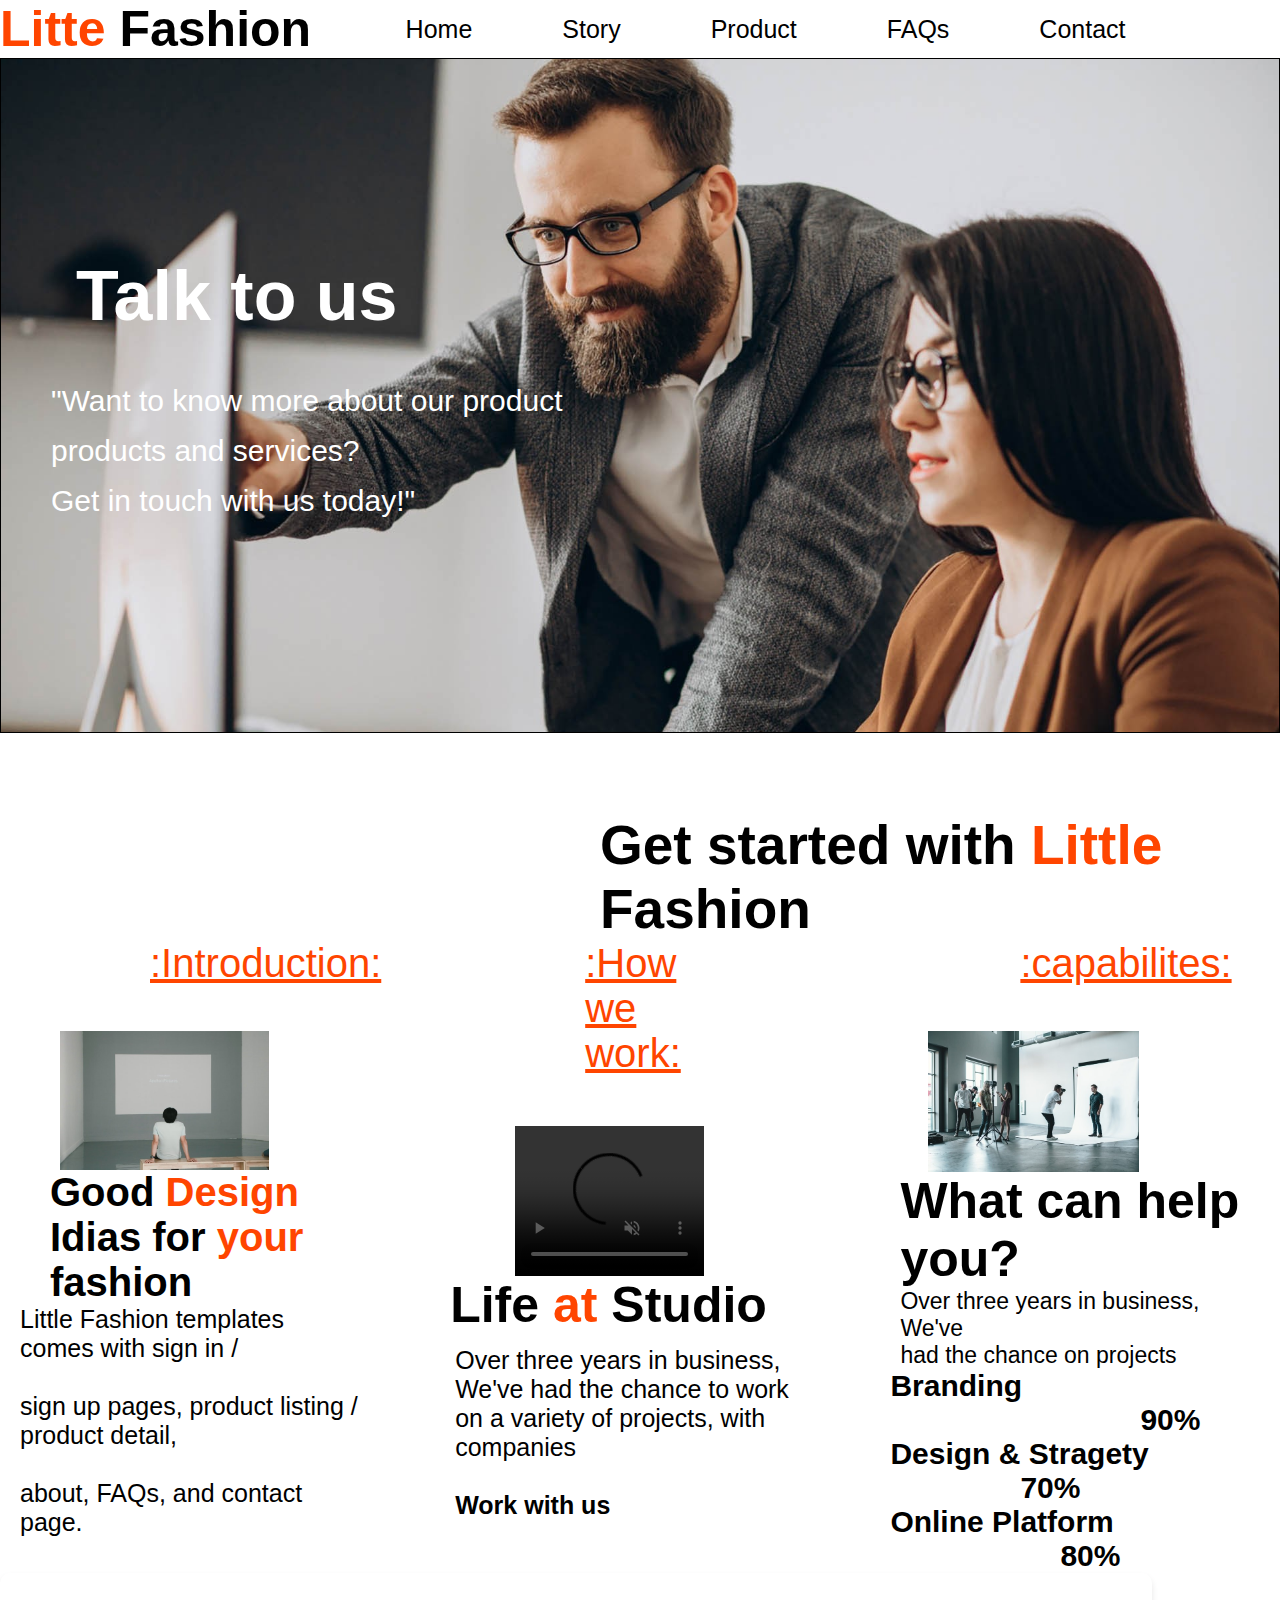
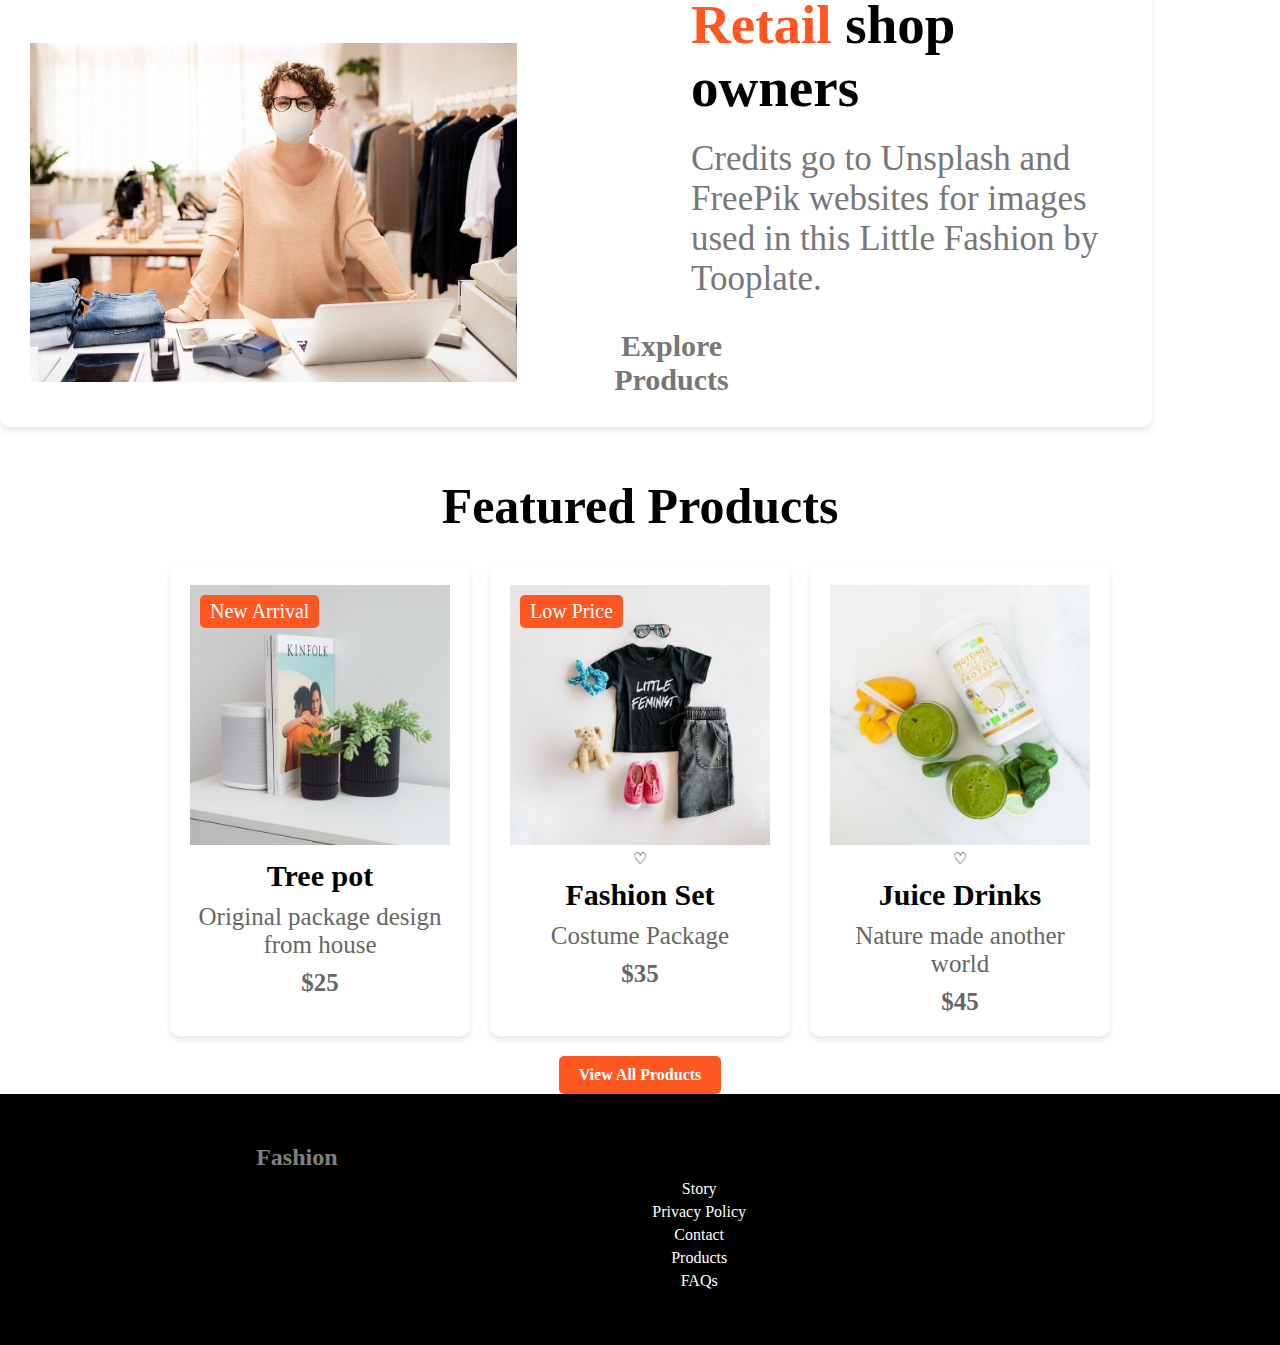
==== index.html @ f5773b4b "updation" ====
<!DOCTYPE html>
<html lang="en">
<head>
    <meta charset="UTF-8">
    <meta name="viewport" content="width=device-width, initial-scale=1.0">
    <title>Litte Fashion</title>
    <link rel="stylesheet" href="style.css">
    <link rel="stylesheet" href="https://cdnjs.cloudflare.com/ajax/libs/font-awesome/6.7.1/css/all.min.css" integrity="sha512-5Hs3dF2AEPkpNAR7UiOHba+lRSJNeM2ECkwxUIxC1Q/FLycGTbNapWXB4tP889k5T5Ju8fs4b1P5z/iB4nMfSQ==" crossorigin="anonymous" referrerpolicy="no-referrer" />
    
    

</head>
<body>
    
<header id="toppart">
        
            <h1>Litte <span>Fashion</span></h1>
            
         <nav>
            <ul>  
              <li> <a href="index.html">Home</a></li>
              <li> <a href="story.html">Story</a></li>
             <li><a href="product.html">Product</a></li>
             <li> <a href="faqs.html">FAQs</a></li>
             <li><a href="contact.html">Contact</a></li>
             
         </ul>
         
        </nav>
        
        
           <div class="sg">
          <a  href="sign.html"><i class="fa-regular fa-user"> </i></a> 
          <a href="cart.html"><i class="fa-solid fa-bag-shopping"></i></a>  
        </div>
       

    </header>
    <main>
        <section id="Home">
            <div>
                <h1 >Talk to us</h1><br>
                    <p>"Want to know more about our product products and services?  <br> Get in touch with us today!"</p>
            </div>

        </section> 
        <section id="hm">
            <div>
                <h1>Get started with <span> Little</span> Fashion</h1>

                <div class="homeab"><a href="">:Introduction:</a><img src="uvztx3ua.png" alt="img here" ><b> <p> Good <span>Design</span><br>
                    Idias for<span > your</span> fashion</p></b>
                    <p class="para">Little Fashion templates comes with sign in / <br><br>sign up pages, product listing / product detail,<br><br> about, FAQs, and contact page.<br></p></div> 
                <div class="homee"><a href="">:How we work:</a><video src="WhatsApp Video 2024-12-06 at 1.26.44 AM.mp4" controls muted autoplay loop width="500px"></video><br><b><p>Life <span>at</span> Studio</p></b>
                    <p class="pa">Over three years in business, We've had the chance to work on a variety of projects, with companies<br>
                    
                    <br>
                    
                   <b> Work with us</p></b></div>
                <div  class="homm"><a href="">:capabilites:</a><img src="7py7oig1.png" alt="">
                   <b><p> What can help you?</p></b>
                  <p class="cont">Over three years in business, We've<br> had the chance on projects<br></p>
                      

                  <div class="br">
                      <b><span>Branding</span></b>
                     <b> <span class="nine">90%</span></b>
                  <b> <span class="sp"> Design & Stragety</span></b>
                      <b><span class="st">70%</span></b>
                   <b><span> Online Platform </span></b> 
                   <b><span class="pl">80%</span></b>
                    <div>
                       
                    </div> 
                    </div>
                
                  </div> 
                
                
            
     </div>
        </section>
        
            <div class="container">
                <div class="image-section">
                  <img src="p0ensr7p.png" alt="Retail Shop Owner">
                </div>
                <div class="text-section">
                  <h1><span class="highlight">Retail</span> shop owners</h1>
                  <p>
                    Credits go to Unsplash and FreePik websites for images used in this Little Fashion by Tooplate.
                  </p>
                  <a href="product.html" class="explore-link">Explore Products</a>
                </div>
                   </div>

                <section class="featured-products">
                    <h1>Featured Products</h1>
                    <div class="products">
                      <div class="product">
                        <div class="product-image">
                          <img src="vs1.png" alt="Tree pot">
                          <span class="badge">New Arrival</span>
                          <!-- <span class="favorite">&#9825;</span> -->
                        </div>
                        <h2>Tree pot</h2>
                        <p>Original package design from house</p>
                        <p class="price">$25</p>
                      </div>
                      <div class="product">
                        <div class="product-image">
                          <img src="vs2.png" alt="Fashion set">
                          <span class="badge">Low Price</span>
                          <span class="favorite">&#9825;</span>
                        </div>
                        <h2>Fashion Set</h2>
                        <p>Costume Package</p>
                        <p class="price">$35</p>
                      </div>
                      <div class="product">
                        <div class="product-image">
                          <img src="vs3.png" alt="Juice drinks">
                          <span class="favorite">&#9825;</span>
                        </div>
                        <h2>Juice Drinks</h2>
                        <p>Nature made another world</p>
                        <p class="price">$45</p>
                      </div>
                    </div>
                    <a href="product.html" class="view-products">View All Products</a>
                  </section>


                  <footer>
                    <div class="footer-container">
                      <div class="footer-section">
                        <h3>Little <span>Fashion</span></h3>
                        <p>Copyright &copy; 2045 Little Fashion</p>
                        <p>Designed by Tooplate</p>
                      </div>
                      <div class="footer-section">
                        <h4>Sitemap</h4>
                        <ul>
                          <li><a href="#">Story</a></li>
                          <li><a href="#">Privacy Policy</a></li>
                          <li><a href="#">Contact</a></li>
                          <li><a href="#">Products</a></li>
                          <li><a href="#">FAQs</a></li>
                        </ul>
                      </div>
                      <div class="footer-section">
                        <h4>Social</h4>
                        <div class="social-icons">
                          <a href=""><i class="fa-brands fa-youtube"></i></a>
                          <a href="#"><i class="fa-brands fa-whatsapp"></i></a>
                          <a href="#"><i class="fa-brands fa-instagram"></i></a>
                          <a href="#"><i class="fa-brands fa-skype"></i></a>
                        </div>
                      </div>
                    </div>
                  </footer>
    </main>


    
</body>
</html>
---- style.css ----
*{
    margin: 0px;
    padding: 0px;
    box-sizing: border-box;
    scroll-behavior: smooth;
}

#toppart{
    display: flex;
    justify-content: space-between;
    align-items: center;
    flex-wrap: wrap;
    
}
#toppart h1{
    /* display: flex; */
    color: orangered;
    /* padding: 15px; */
    /* margin: 15px; */
    font-size: 50px;
    gap: 15px;
    /* align-items: end; */
    /* justify-content: space-between; */
    /* margin-right: auto; */
    font-family: Arial, Helvetica, sans-serif;
    


}
#toppart h1 span{
    color: black;
    /* justify-content: space-between; */
    

    
    
}
#toppart  nav ul {

    display: flex;
    gap: 90px;
    list-style: none;
    justify-content: center;
    background-color: white;
    font-size: 25px;
    font-family:Arial, Helvetica, sans-serif;
    
    
    
    
}
#toppart nav ul li a{
    text-decoration: none;
    list-style: none;
    color: black; 
} 
#toppart nav ul li a:hover{
    color: orangered;
    text-decoration: underline;
}
/* #toppart div{
    width: 500px;
    height: 500px;
    border: 1px solid black;
} */

#toppart .sg a{
  font-size: 25px;
  padding-right: 30px;
}

#toppart .sg a:hover{
  color: orangered;

}
 #Home {
    width: 100%;
    height: 75vh; 
    border: 1px solid black;
    background-image: url(rgnv4xvc.png);
    background-repeat: no-repeat;
    background-size: cover;
    /* background-position: center; */
    display: flex;
    align-items: center;

} 

#toppart div {
    /* display: flex; */
    /* padding: 50px; */
    /* gap: 50px; */
    /* margin-left: 80px; */
    /* margin-left: auto; */
    /* font-size: 25px; */
    
   
}
#Home div {
    width: 50%;
    /* border: 1px solid black; */
     line-height: 50px; 
    padding: 200px 50px;

}
#Home div:hover{
    color: orangered;
}
#Home div h1{
    font-size: 70px;
    color: white;
    padding: 5px 25px;
    font-family:Arial, Helvetica, sans-serif;
}
#Home div p{
    color: white;
    font-family: 'Segoe UI', Tahoma, Geneva, Verdana, sans-serif;
    font-size: 30px;

}
#hm div{
    width: 100%;
       /* height: 100vh;      */
    display: flex;
    flex-wrap: wrap;
    gap: 4%;
    
     
}
#hm div h1{
    font-size: 55px;
    font-family: Arial, Helvetica, sans-serif;

    align-items: center;
   /* margin: auto;  */
   /* display: flex;
   padding-left: 20%;
   justify-content: center; */
   padding-left: 600px;
   padding-top: 80px; 
}
#hm div h1 span{
    color: orangered;
}
#hm .homeab{
     /* border: 1px solid black;  */
    height: 200%;
    width: 30%;
    display: flex;
    flex-wrap: wrap;
    /* padding-top: 100px; */
    justify-content: space-between;
    align-items: center;
    font-size: 40px;
    font-family: Arial, Helvetica, sans-serif;
    color: black;

}
#hm .homeab img{
    width: 70%;
    height: 30%;
    padding-left: 60px;
    /* padding-bottom: 400px; */
    padding-top: 45px;
}
#hm .homeab a{
    font-size:40px ;
    font-family: Arial, Helvetica, sans-serif;
     padding-left: 150px;
    align-items: center;
    color:orangered;
    


}
#hm .homeab p span{
    color: orangered;
}
#hm .homeab  .para{
    font-size: 25px;
    font-family: Arial, Helvetica, sans-serif;
    padding-left: 20px;
    padding-right: 20px;
    padding-bottom: 10px;
}
#hm .homee{
     /* border: 1px solid black;   */
    height: 200%;
    width: 30%;
    display: flex;
    flex-wrap: wrap;
    /* padding-top: 100px; */
    justify-content: space-between;
    align-items: center;
    
    

}
/* #homee video{
    height: 30px;
    width: 20px;
} */
#hm .homm{
     /* border: 1px solid black; */
     height: 200%; 
    width: 30%;
    display: flex;
    flex-wrap: wrap;
    /* padding-top: 100px; */
    justify-content: space-between;
    align-items: center;

} 
#hm .homeab p{
   color: black;
   padding-left: 50px;
   /* padding-bottom: 150px; */
   /* text-decoration: none; */
}
#hm .homeab a:hover{
    color: orangered;
    text-decoration:underline;
    
}
#hm .homm p {
    font-size:50px ;
    font-family: Arial, Helvetica, sans-serif;
    padding-left: 30px;
    
    
    
}
#hm .homee a{
     font-size: 40px;
     color: orangered;
     font-family: Arial, Helvetica, sans-serif;
     padding-left: 150px;
     justify-content: center;
    align-items: center;
     padding-bottom: 50px; 
    padding-right: 100px;
    

  
}
#hm .homee p{
    font-size: 50px;
    font-family: Arial, Helvetica, sans-serif;
    padding-bottom: 12px;
    padding-left: 15px;

}
#hm .homee p span{
    color: orangered;
}
#hm .homee .pa{
    font-size: 25px;
    font-family: Arial, Helvetica, sans-serif;
    padding-left: 20px;
    padding-right: 20px;
    /* padding-bottom: 20px; */
}
#hm .homee video{
    padding-left: 80px;
    width: 70%;
    height: 30%;
    

}
#hm .homm a{
    font-size: 40px;
    color: orangered;
    font-family: Arial, Helvetica, sans-serif;
    padding-left: 150px;
    align-items: center;

}
#hm .homm img{
    width: 70%;
    height: 40%;
    padding-left:15%;
    padding-top: 45px;
    
    
}
#hm .homm p{
    font-size: 50px;
    font-family:Arial, Helvetica, sans-serif;
    
}
#hm .homm .cont{
    font-size: 23px;
    font-family: Arial, Helvetica, sans-serif;
}

#hm .homm .br span{
    display: flex;
    flex-wrap: wrap;
    font-size: 30px;
    padding-left: 20px;
    font-family: Arial, Helvetica, sans-serif;
    
}
#hm .homm .br .nine{
         margin-left: 250px;
}
#hm .homm .br .sp{
    display: flex;
    font-size: 30px;
     gap: 200px;
     display: flex;
     flex-wrap: wrap;
}
#hm .homm .br .st{
    margin-left: 130px;
}
#hm .homm .br .pl{
    margin-left: 170px;
    display: flex;
    flex-wrap: wrap;
}
    
 /* #ret div{
      border: 1px solid black;  
     display: flex;
     
} 
#ret .img{
     height: 600px;
    width: 600px;
    padding-top: 150px;
     

}
#ret .retail .parag {
    font-size: 40px;
    font-family: Arial, Helvetica, sans-serif;
      
       
    
} 


#ret .retail .parag span{
color: orangered;
}
#ret .retail p{
    font-size: 25px;
    font-family: Arial, Helvetica, sans-serif;
     padding-top: 300px; 
     padding-right:300px ; 

}

  */
  .container {
    display: flex;
     /* background: #fff;  */
     box-shadow: 0 4px 6px rgba(0, 0, 0, 0.1); 
    border-radius: 10px;
    overflow: hidden;
    /* background-color:lightblue; */
    width: 90%;
    padding-left: 30px;

  }
  
  .image-section {
    flex: 1;
  }
  
  .image-section img {
    width: 90%;
    height: 90%;
    background-size: cover;
    padding-top: 70px;


  }
  
  .text-section {
    flex: 1;
    padding: 20px;
    display: flex;
    flex-direction: column;
    justify-content: center;
  }
  
  .text-section h1 {
    font-size: 55px;
    margin: 0;
    padding-left: 100px;
  }
  
  .text-section .highlight {
    color: #ff5722;
  }
  
  .text-section p {
    color: #777;
    margin: 20px 0;
    font-size: 35px;
    padding-left: 100px;
  }
  
  .explore-link {
    text-decoration: none;
    color:#777;
    /* background-color: #ff5722; */
     padding: 10px 20px; 
    border-radius: 5px;
    display: inline-block;
    font-weight: bold;
    text-align: center;
    padding-right: 400px;
    font-size: 30px;
    
  }
  .explore-link:hover{
    color: orangered;
  }

  .featured-products {
    text-align: center;
    /* max-width: 1200px; */
    margin: 0 auto;
    width: 100%;
  }
  
  .featured-products h1 {
    font-size: 50px;
    font-weight: bold;
    margin-bottom: 30px;
    padding-top: 50px;

  }
  
  .products {
    display: flex;
    justify-content: center;
    gap: 20px;
    flex-wrap: wrap;
  }
  
  .product {
    background: #ffffff;
    border-radius: 10px;
    box-shadow: 0 4px 6px rgba(0, 0, 0, 0.1);
    overflow: hidden;
    max-width: 300px;
    text-align: center;
    padding: 20px;
  }
  
  .product-image {
    position: relative;
  }
  
  .product-image img {
    width: 100%;
    height: auto;
    /* border-radius: 10px; */
    
  }
  
  .badge {
    position: absolute;
    top: 10px;
    left: 10px;
    background-color: #ff5722;
    color: white;
    padding: 5px 10px;
    font-size: 20px;
    border-radius: 5px;
  }
  
  
  .product h2 {
    font-size: 30px;
    margin: 10px 0;
  }
  
  .product p {
    font-size: 25px;
    color: #666;
  }
  
  .price {
    font-weight: bold;
    color: #333;
    margin-top: 10px;
  }
  
  .view-products {
    display: inline-block;
    margin-top: 20px;
    text-decoration: none;
    color: white;
    background-color: #ff5722;
    padding: 10px 20px;
    border-radius: 5px;
    font-weight: bold;
  }


  footer {
    background-color: #000;
    padding: 40px 20px; 
    text-align: center;
  }
  
  .footer-container {
    display: flex;
    justify-content: space-around;
    flex-wrap: wrap;
    
  }
  
  .footer-section {
    max-width: 300px;
    margin: 10px;
  }
  
  .footer-section h3 {
    font-size: 24px;
    margin-bottom: 10px;
  }
  
  .footer-section h3 span {
    color: gray;
  }
  
  .footer-section h4 {
    font-size: 18px;
    margin-bottom: 15px;
  }
  
  .footer-section ul {
    list-style: none;
    padding: 0;
  }
  
  .footer-section ul li {
    margin: 5px 0;
  }
  
  .footer-section ul li a {
    color: #fff;
    text-decoration: none;
    transition: color 0.3s;
  }
  
  .footer-section ul li a:hover {
    color: gray;
  }
  
  .social-icons a {
    margin: 0 10px;
    display: inline-block;
    transition: transform 0.3s;
  }
  
  .social-icons a img {
    width: 24px;
    height: 24px;
  }
  
  .social-icons a:hover {
    transform: scale(1.1);
  }
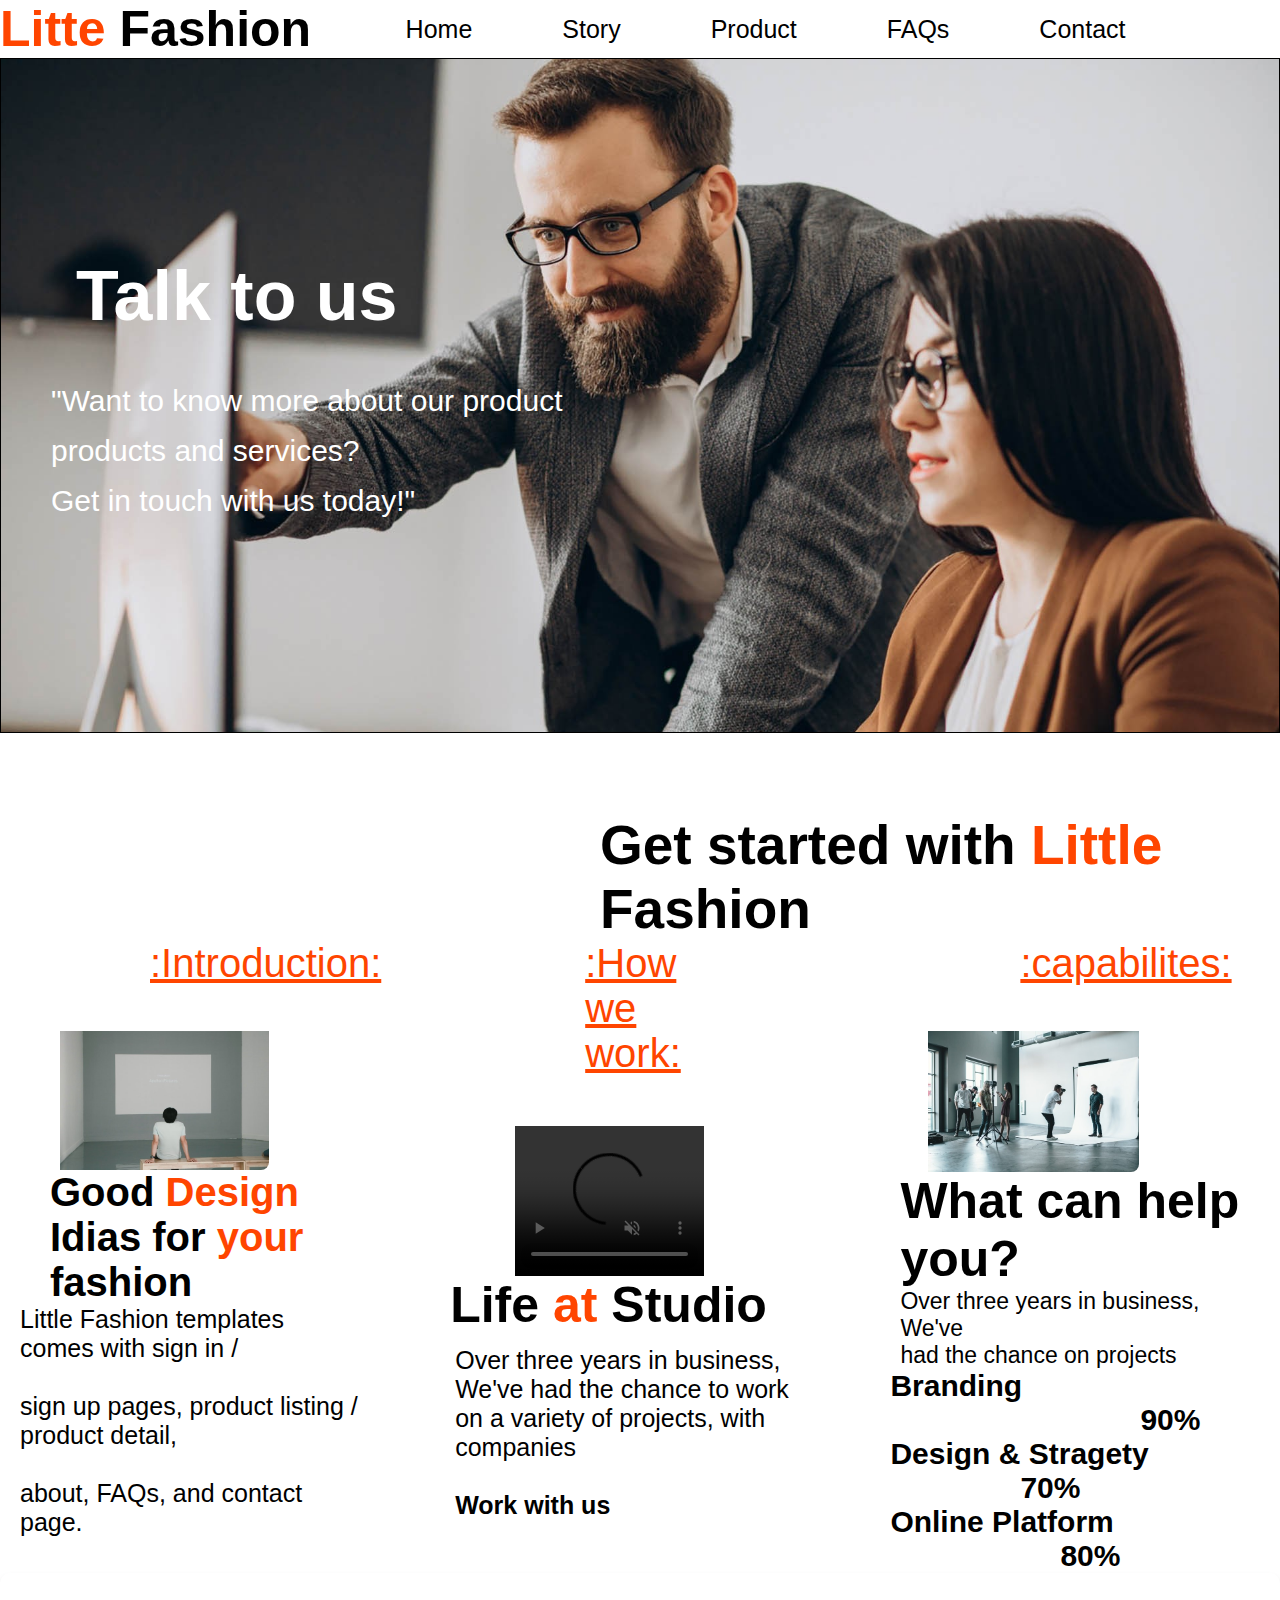
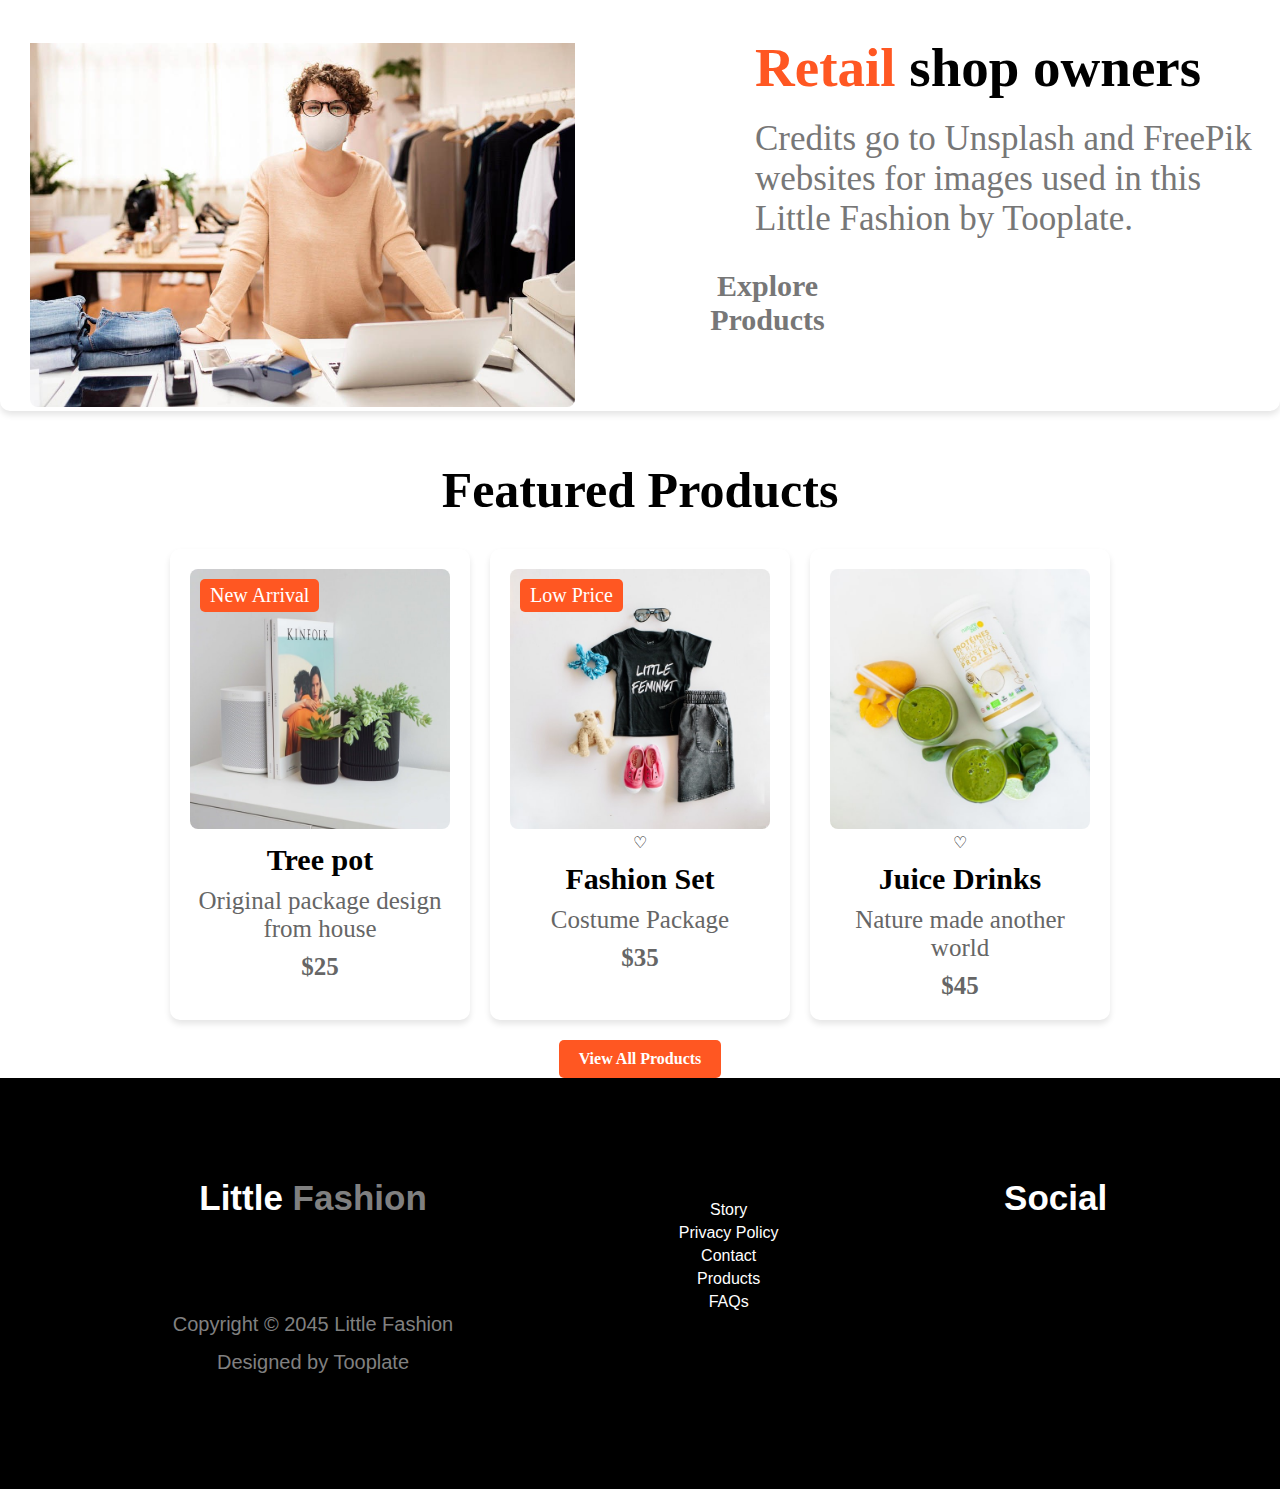
==== commit 4a8c9ced: "updation" ====
--- a/index.html
+++ b/index.html
@@ -131,11 +131,11 @@
                   </section>
 
 
-                  <footer>
+                  <footer id="foot">
                     <div class="footer-container">
                       <div class="footer-section">
-                        <h3>Little <span>Fashion</span></h3>
-                        <p>Copyright &copy; 2045 Little Fashion</p>
+                        <h1> Little <span> Fashion</span></h1>
+                        <p> Copyright &copy; 2045 Little Fashion</p>
                         <p>Designed by Tooplate</p>
                       </div>
                       <div class="footer-section">
@@ -149,7 +149,7 @@
                         </ul>
                       </div>
                       <div class="footer-section">
-                        <h4>Social</h4>
+                        <h1>Social</h1>
                         <div class="social-icons">
                           <a href=""><i class="fa-brands fa-youtube"></i></a>
                           <a href="#"><i class="fa-brands fa-whatsapp"></i></a>
--- a/style.css
+++ b/style.css
@@ -503,36 +503,46 @@
   }
 
 
-  footer {
+  #foot {
     background-color: #000;
-    padding: 40px 20px; 
+     padding: 90px 60px;  
     text-align: center;
   }
   
-  .footer-container {
+  #foot .footer-container {
     display: flex;
     justify-content: space-around;
     flex-wrap: wrap;
-    
-  }
-  
-  .footer-section {
-    max-width: 300px;
+    size: 200px;
+  }
+  
+  #foot .footer-section {
+    max-width: 400px;
     margin: 10px;
   }
   
-  .footer-section h3 {
-    font-size: 24px;
+  .footer-section h1 {
+    font-size: 80px;
     margin-bottom: 10px;
-  }
-  
-  .footer-section h3 span {
     color: gray;
-  }
-  
-  .footer-section h4 {
-    font-size: 18px;
+    font-family: Arial, Helvetica, sans-serif;
+     padding-bottom: 80px; 
+    
+    
+    
+  }
+  
+  .footer-section h1 span {
+     /* color: gray; */
+    color:gray; 
+    
+  }
+  
+  .footer-section h1 {
+    font-size: 35px;
     margin-bottom: 15px;
+    color: white;
+    font-family: Arial, Helvetica, sans-serif;
   }
   
   .footer-section ul {
@@ -548,23 +558,77 @@
     color: #fff;
     text-decoration: none;
     transition: color 0.3s;
+    font-family: Arial, Helvetica, sans-serif;
   }
   
   .footer-section ul li a:hover {
     color: gray;
+  }
+
+  .footer-section p{
+    color:gray;
+    font-size: 20px;
+    padding-bottom: 15px;
+    font-family: Arial, Helvetica, sans-serif;
   }
   
   .social-icons a {
     margin: 0 10px;
     display: inline-block;
     transition: transform 0.3s;
-  }
-  
-  .social-icons a img {
-    width: 24px;
-    height: 24px;
-  }
+    font-size: 20px;
+    
+  }
+  
   
   .social-icons a:hover {
     transform: scale(1.1);
-  }+  }
+
+  .container {
+    display: flex;
+    align-items: center;
+    /* height: 100vh;
+    max-width: 1200px;
+    margin: 0 auto; */
+     /* padding-top: 50px;  */
+    width: 100%;
+    
+}
+
+.left-section {
+    flex: 1;
+    /* padding: 2rem; */
+    
+
+}
+
+.left-section  {
+    font-size: 90px;
+    /* margin: 0; */
+    font-weight: bold;
+    font-family: Arial, Helvetica, sans-serif;
+    padding-right: 100px;
+}
+
+.left-section p span {
+    color:orangered;
+}
+
+.right-section {
+    flex: 1;
+    display: flex;
+    justify-content: center;
+    align-items: center;
+}
+
+.image-wrapper {
+    width: 100%;
+    display: flex;
+    justify-content: flex-end;
+}
+
+img {
+    max-width: 100%;
+    border-radius: 8px;
+}
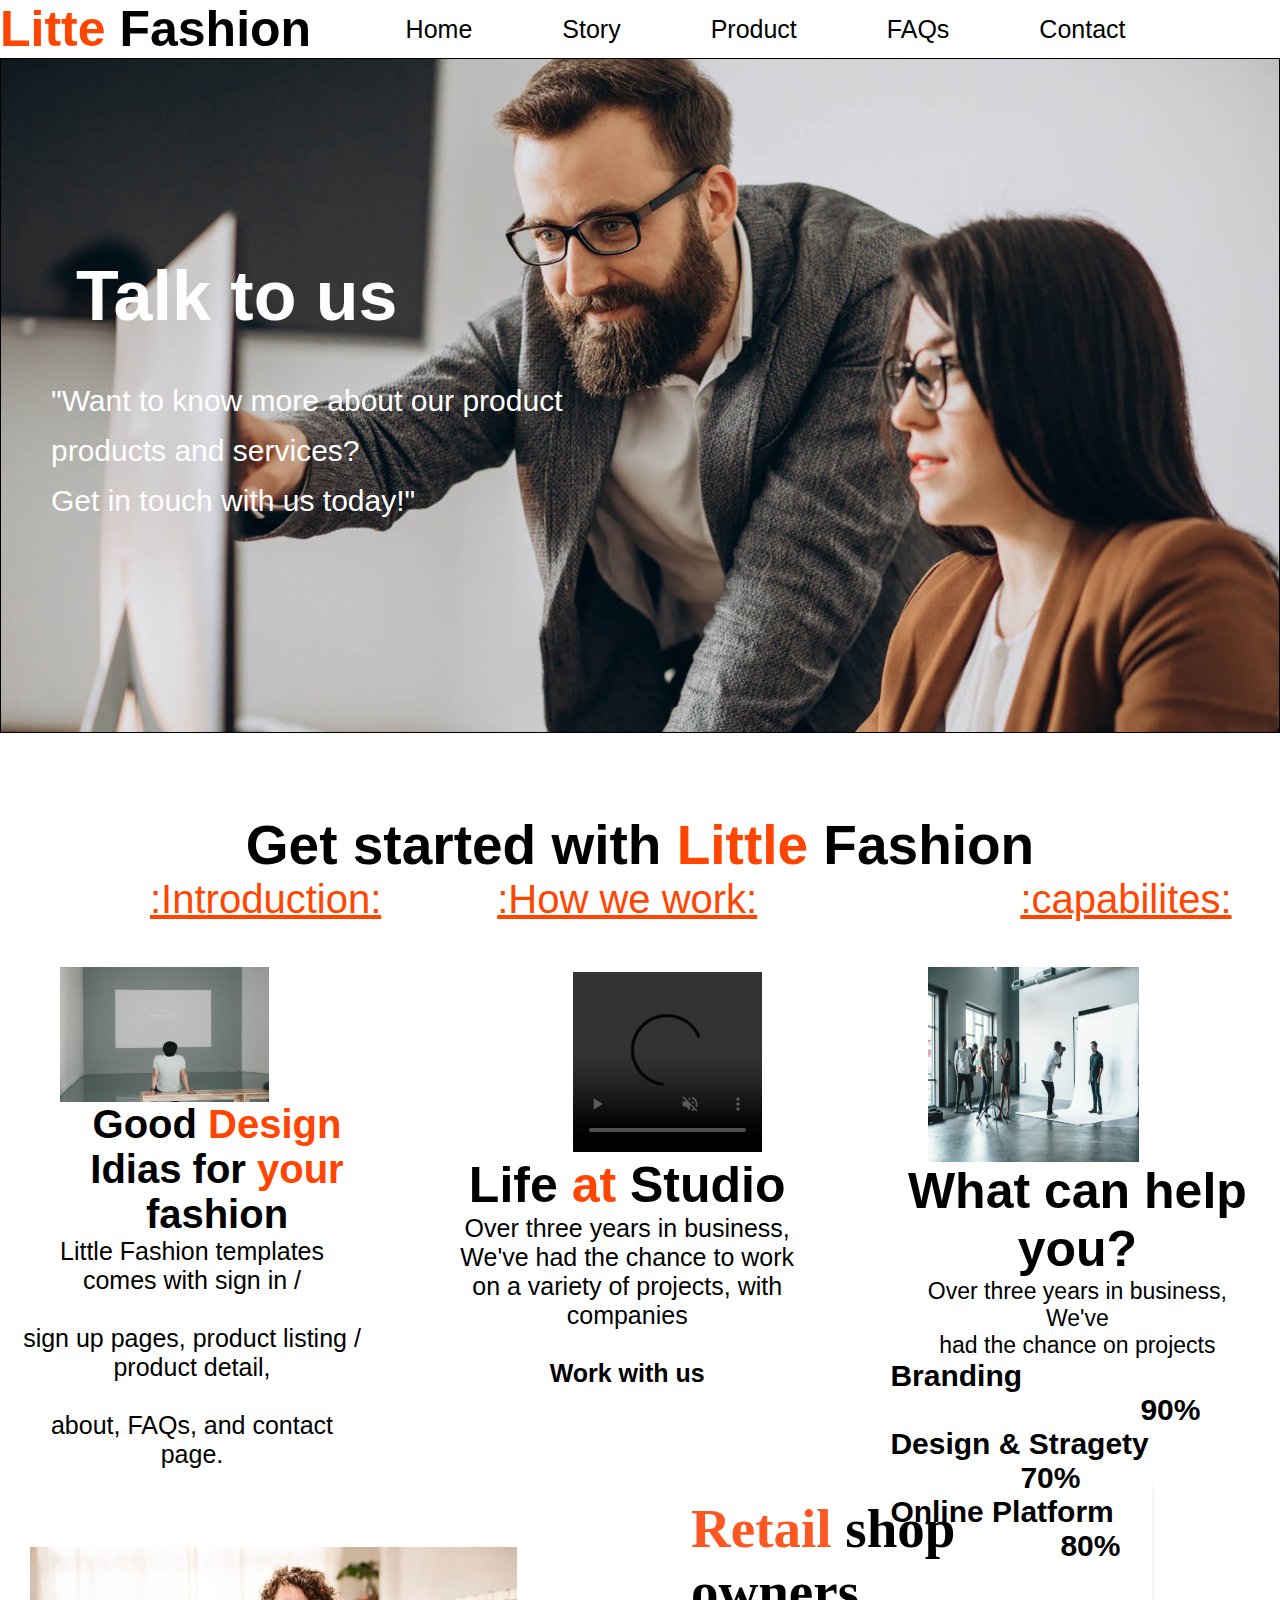
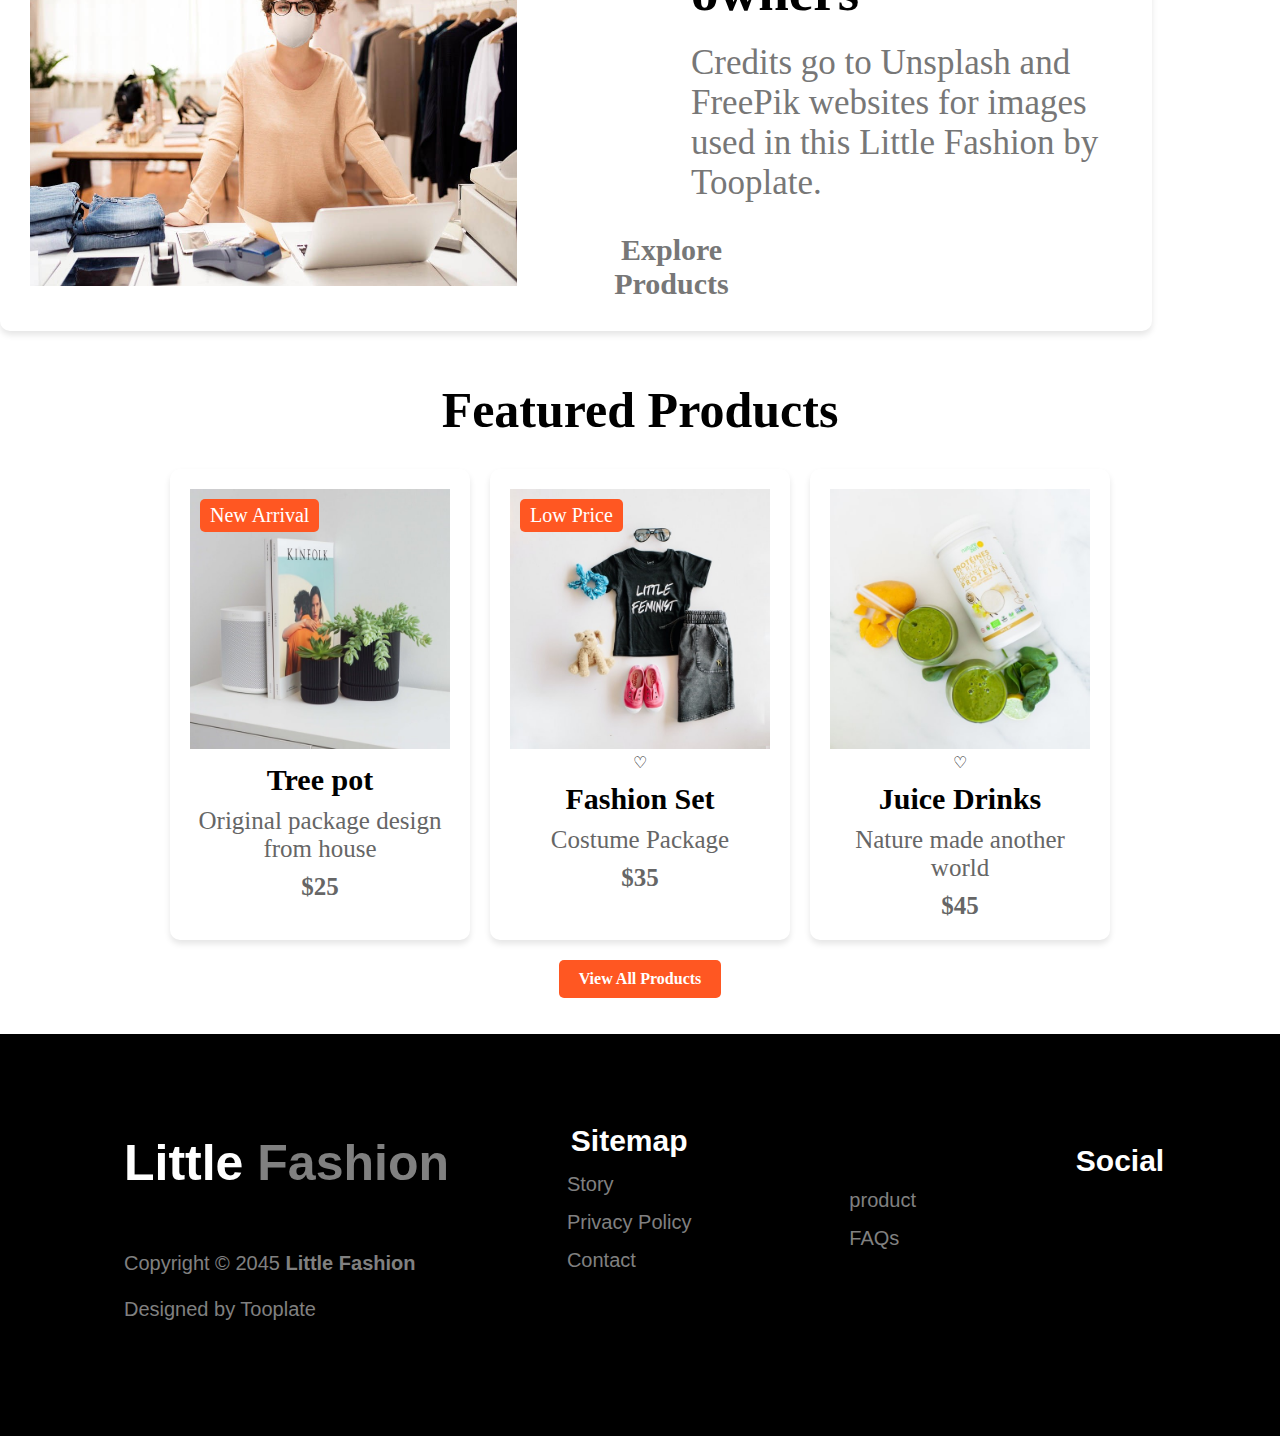
==== commit b66f45f2: "updation" ====
--- a/index.html
+++ b/index.html
@@ -34,7 +34,7 @@
           <a href="cart.html"><i class="fa-solid fa-bag-shopping"></i></a>  
         </div>
        
-
+       
     </header>
     <main>
         <section id="Home">
@@ -45,13 +45,17 @@
 
         </section> 
         <section id="hm">
-            <div>
-                <h1>Get started with <span> Little</span> Fashion</h1>
+          <h1>Get started with <span> Little</span> Fashion</h1>
+            <div class="hmdiv">
+              
 
                 <div class="homeab"><a href="">:Introduction:</a><img src="uvztx3ua.png" alt="img here" ><b> <p> Good <span>Design</span><br>
                     Idias for<span > your</span> fashion</p></b>
                     <p class="para">Little Fashion templates comes with sign in / <br><br>sign up pages, product listing / product detail,<br><br> about, FAQs, and contact page.<br></p></div> 
-                <div class="homee"><a href="">:How we work:</a><video src="WhatsApp Video 2024-12-06 at 1.26.44 AM.mp4" controls muted autoplay loop width="500px"></video><br><b><p>Life <span>at</span> Studio</p></b>
+                <div class="homee">
+                  <a href="">:How we work:</a>
+                  <video src="WhatsApp Video 2024-12-06 at 1.26.44 AM.mp4" controls muted autoplay loop width="500px"></video>
+                  <br><b><p>Life <span>at</span> Studio</p></b>
                     <p class="pa">Over three years in business, We've had the chance to work on a variety of projects, with companies<br>
                     
                     <br>
@@ -129,32 +133,38 @@
                     </div>
                     <a href="product.html" class="view-products">View All Products</a>
                   </section>
-
+                    <br><br>
 
                   <footer id="foot">
                     <div class="footer-container">
                       <div class="footer-section">
-                        <h1> Little <span> Fashion</span></h1>
-                        <p> Copyright &copy; 2045 Little Fashion</p>
-                        <p>Designed by Tooplate</p>
+                        <b><p class="pp"> Little <span> Fashion</span></p></b>
+                        <p class="ppp"> Copyright &copy; 2045 <b>Little Fashion</b><br><br>
+                        Designed by Tooplate</p>
                       </div>
-                      <div class="footer-section">
-                        <h4>Sitemap</h4>
+                      <div class="footersection">
+                        <b><p>Sitemap</p></b>
                         <ul>
                           <li><a href="#">Story</a></li>
                           <li><a href="#">Privacy Policy</a></li>
                           <li><a href="#">Contact</a></li>
-                          <li><a href="#">Products</a></li>
-                          <li><a href="#">FAQs</a></li>
+                          
+                        </ul>
+
+                      </div>
+                      <div class="footer">
+                        <ul>
+                        <li><a href="">product</a></li>
+                        <li><a href="">FAQs</a></li>
                         </ul>
                       </div>
-                      <div class="footer-section">
-                        <h1>Social</h1>
+                      <div class="footsection">
+                        <b><p>Social</p></b>
                         <div class="social-icons">
                           <a href=""><i class="fa-brands fa-youtube"></i></a>
-                          <a href="#"><i class="fa-brands fa-whatsapp"></i></a>
-                          <a href="#"><i class="fa-brands fa-instagram"></i></a>
-                          <a href="#"><i class="fa-brands fa-skype"></i></a>
+                          <a href=""><i class="fa-brands fa-whatsapp"></i></a>
+                          <a href=""><i class="fa-brands fa-instagram"></i></a>
+                          <a href=""><i class="fa-brands fa-skype"></i></a>
                         </div>
                       </div>
                     </div>
--- a/style.css
+++ b/style.css
@@ -118,7 +118,7 @@
     font-size: 30px;
 
 }
-#hm div{
+#hm .hmdiv{
     width: 100%;
        /* height: 100vh;      */
     display: flex;
@@ -127,7 +127,8 @@
     
      
 }
-#hm div h1{
+
+#hm  h1{
     font-size: 55px;
     font-family: Arial, Helvetica, sans-serif;
 
@@ -136,15 +137,16 @@
    /* display: flex;
    padding-left: 20%;
    justify-content: center; */
-   padding-left: 600px;
+   /* padding-left: 600px; */
    padding-top: 80px; 
-}
-#hm div h1 span{
+   text-align: center;
+}
+#hm  h1 span{
     color: orangered;
 }
 #hm .homeab{
      /* border: 1px solid black;  */
-    height: 200%;
+    height: 600px;
     width: 30%;
     display: flex;
     flex-wrap: wrap;
@@ -154,6 +156,7 @@
     font-size: 40px;
     font-family: Arial, Helvetica, sans-serif;
     color: black;
+    text-align:center ;
 
 }
 #hm .homeab img{
@@ -185,30 +188,31 @@
 }
 #hm .homee{
      /* border: 1px solid black;   */
-    height: 200%;
+    height: 600px;
+    width: 30%;
+    /* display: flex; */
+    /* flex-wrap: wrap; */
+    /* padding-top: 100px; */
+    /* justify-content: space-between;
+    align-items: center; */
+    text-align: center;
+    
+    
+
+}
+.homee video{
+    margin-top: 50px;
+}
+#hm .homm{
+     /* border: 1px solid black; */
+     height: 600px; 
     width: 30%;
     display: flex;
     flex-wrap: wrap;
     /* padding-top: 100px; */
     justify-content: space-between;
     align-items: center;
-    
-    
-
-}
-/* #homee video{
-    height: 30px;
-    width: 20px;
-} */
-#hm .homm{
-     /* border: 1px solid black; */
-     height: 200%; 
-    width: 30%;
-    display: flex;
-    flex-wrap: wrap;
-    /* padding-top: 100px; */
-    justify-content: space-between;
-    align-items: center;
+    text-align: center;
 
 } 
 #hm .homeab p{
@@ -234,11 +238,11 @@
      font-size: 40px;
      color: orangered;
      font-family: Arial, Helvetica, sans-serif;
-     padding-left: 150px;
+     /* padding-left: 150px; */
      justify-content: center;
     align-items: center;
-     padding-bottom: 50px; 
-    padding-right: 100px;
+     /* padding-bottom: 50px;  */
+    /* padding-right: 100px; */
     
 
   
@@ -246,8 +250,9 @@
 #hm .homee p{
     font-size: 50px;
     font-family: Arial, Helvetica, sans-serif;
-    padding-bottom: 12px;
-    padding-left: 15px;
+    /* padding-bottom: 12px; */
+    /* padding-left: 15px; */
+    text-align: center;
 
 }
 #hm .homee p span{
@@ -503,132 +508,101 @@
   }
 
 
-  #foot {
-    background-color: #000;
-     padding: 90px 60px;  
+  #foot{
+    background-color: black;
+    padding: 90px 60px;
     text-align: center;
   }
-  
   #foot .footer-container {
     display: flex;
     justify-content: space-around;
     flex-wrap: wrap;
-    size: 200px;
-  }
-  
-  #foot .footer-section {
+    /* size:200px; */
+  }
+  #foot .footer-section{
     max-width: 400px;
     margin: 10px;
   }
-  
-  .footer-section h1 {
-    font-size: 80px;
-    margin-bottom: 10px;
+  #foot .footer-section .pp{
+    font-size: 50px;
+    margin-bottom: 60px;
+    color: white;
+    font-family: Arial, Helvetica, sans-serif;
+    
+  }
+  #foot .footer-section .pp span{
+     color: gray;
+  }
+  #foot .footer-section .ppp{
+    font-size: 20px;
+    margin-bottom: 15px;
+    color:gray;
+    font-family: Arial, Helvetica, sans-serif;
+    text-align: left;
+  }
+
+  #foot .footersection p{
+    font-family: Arial, Helvetica, sans-serif;
+    font-size: 30px;
+    color: white;
+    font-weight: 80px;
+  }
+
+  #foot .footersection ul {
+    list-style: none;
+
+  }
+  #foot .footersection ul li{
+     margin: 15px 0;
+     text-align: left;
+  }
+  #foot .footersection ul li a {
     color: gray;
-    font-family: Arial, Helvetica, sans-serif;
-     padding-bottom: 80px; 
-    
-    
-    
-  }
-  
-  .footer-section h1 span {
-     /* color: gray; */
-    color:gray; 
-    
-  }
-  
-  .footer-section h1 {
-    font-size: 35px;
-    margin-bottom: 15px;
-    color: white;
-    font-family: Arial, Helvetica, sans-serif;
-  }
-  
-  .footer-section ul {
-    list-style: none;
-    padding: 0;
-  }
-  
-  .footer-section ul li {
-    margin: 5px 0;
-  }
-  
-  .footer-section ul li a {
-    color: #fff;
     text-decoration: none;
     transition: color 0.3s;
     font-family: Arial, Helvetica, sans-serif;
-  }
-  
-  .footer-section ul li a:hover {
+    font-size: 20px;
+  
+  }
+
+    #foot .footer{
+      padding: 50px;
+    }
+
+  #foot .footer ul li{
+    margin: 15px 0;
+    text-align: left;
+    
+    
+  }
+  #foot .footer ul li a{
     color: gray;
-  }
-
-  .footer-section p{
-    color:gray;
+    text-decoration: none;
+    transition: color 0.3s;
+    font-family: Arial, Helvetica, sans-serif;
     font-size: 20px;
-    padding-bottom: 15px;
-    font-family: Arial, Helvetica, sans-serif;
-  }
-  
-  .social-icons a {
+    
+  }
+
+
+  #foot .footsection p{
+    color: white;
+    font-family: Arial, Helvetica, sans-serif;
+    font-size: 30px;
+    margin: 20px 0;
+
+    
+  }
+  #foot .social-icons a{
     margin: 0 10px;
     display: inline-block;
     transition: transform 0.3s;
-    font-size: 20px;
-    
-  }
-  
-  
-  .social-icons a:hover {
+    font-size: 25px;
+    color: gray;
+
+  }
+  #foot .social-icons a:hover{
     transform: scale(1.1);
   }
 
-  .container {
-    display: flex;
-    align-items: center;
-    /* height: 100vh;
-    max-width: 1200px;
-    margin: 0 auto; */
-     /* padding-top: 50px;  */
-    width: 100%;
-    
-}
-
-.left-section {
-    flex: 1;
-    /* padding: 2rem; */
-    
-
-}
-
-.left-section  {
-    font-size: 90px;
-    /* margin: 0; */
-    font-weight: bold;
-    font-family: Arial, Helvetica, sans-serif;
-    padding-right: 100px;
-}
-
-.left-section p span {
-    color:orangered;
-}
-
-.right-section {
-    flex: 1;
-    display: flex;
-    justify-content: center;
-    align-items: center;
-}
-
-.image-wrapper {
-    width: 100%;
-    display: flex;
-    justify-content: flex-end;
-}
-
-img {
-    max-width: 100%;
-    border-radius: 8px;
-}
+  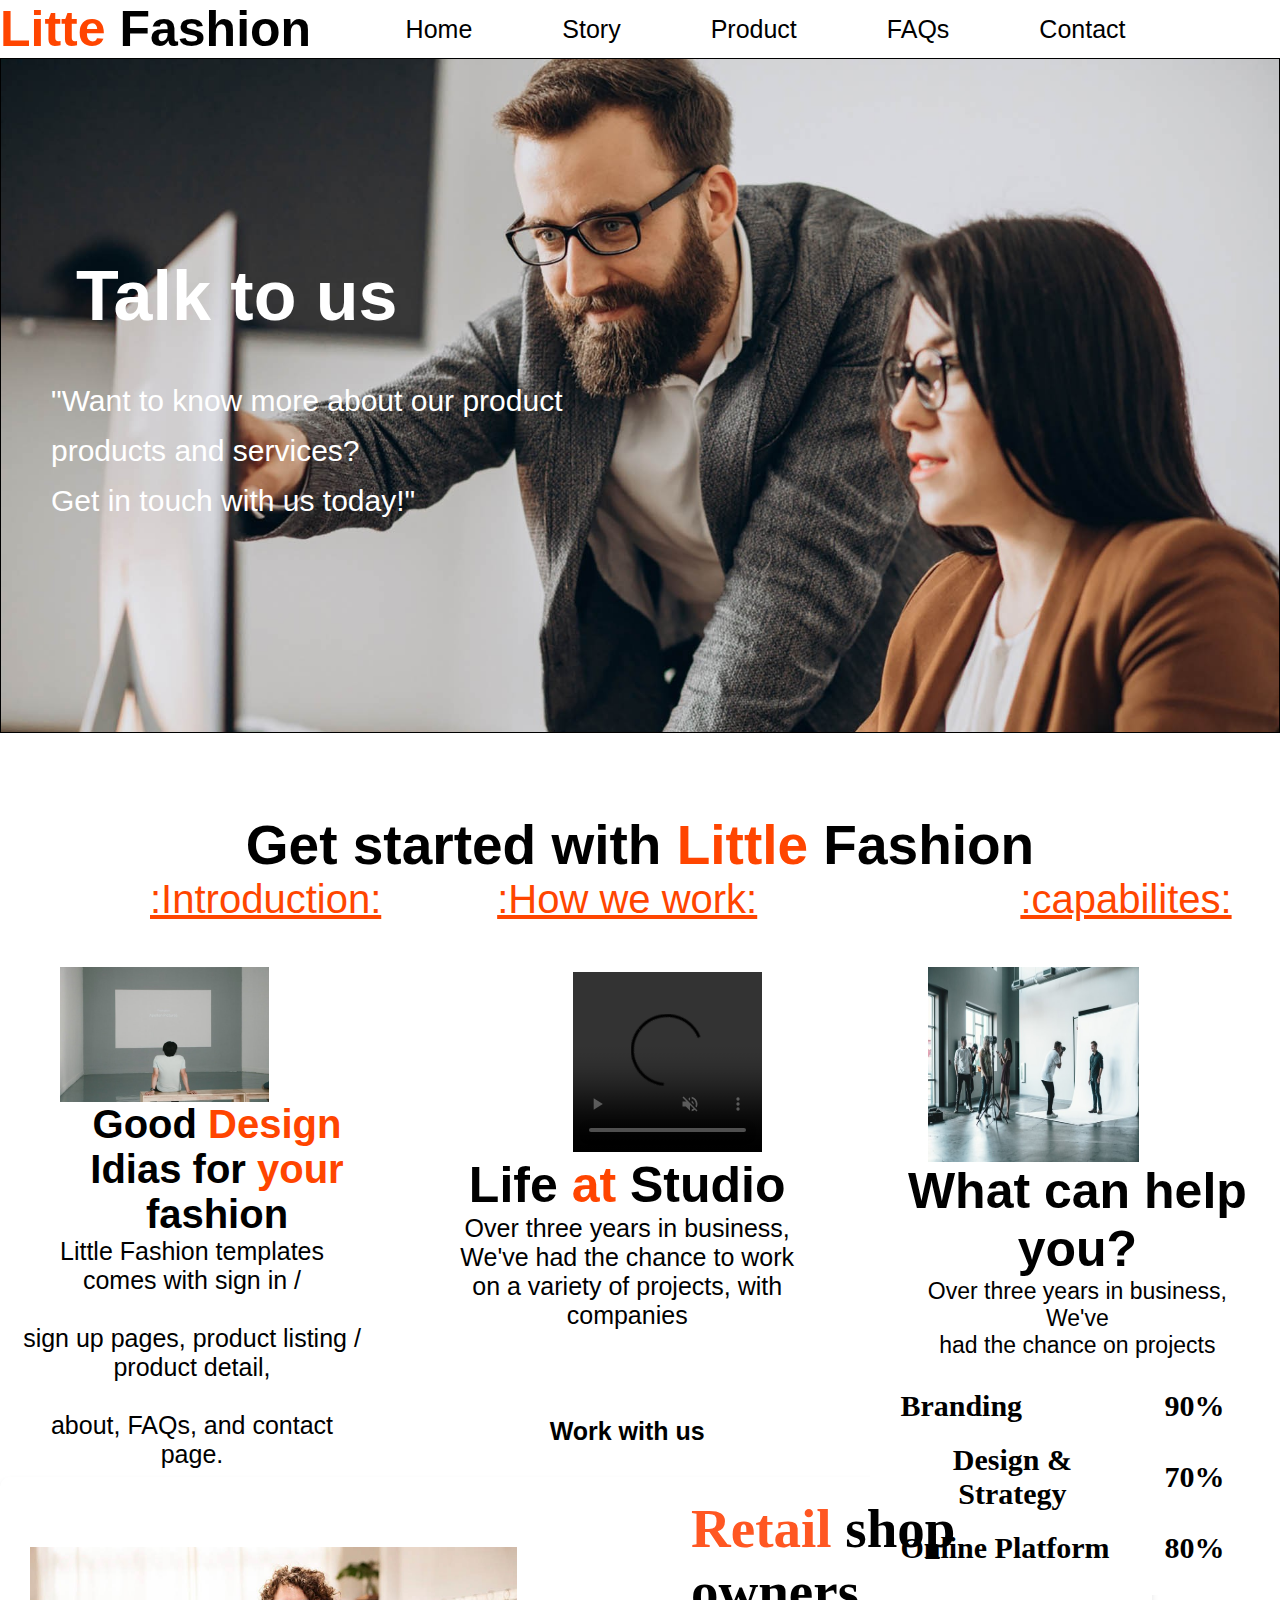
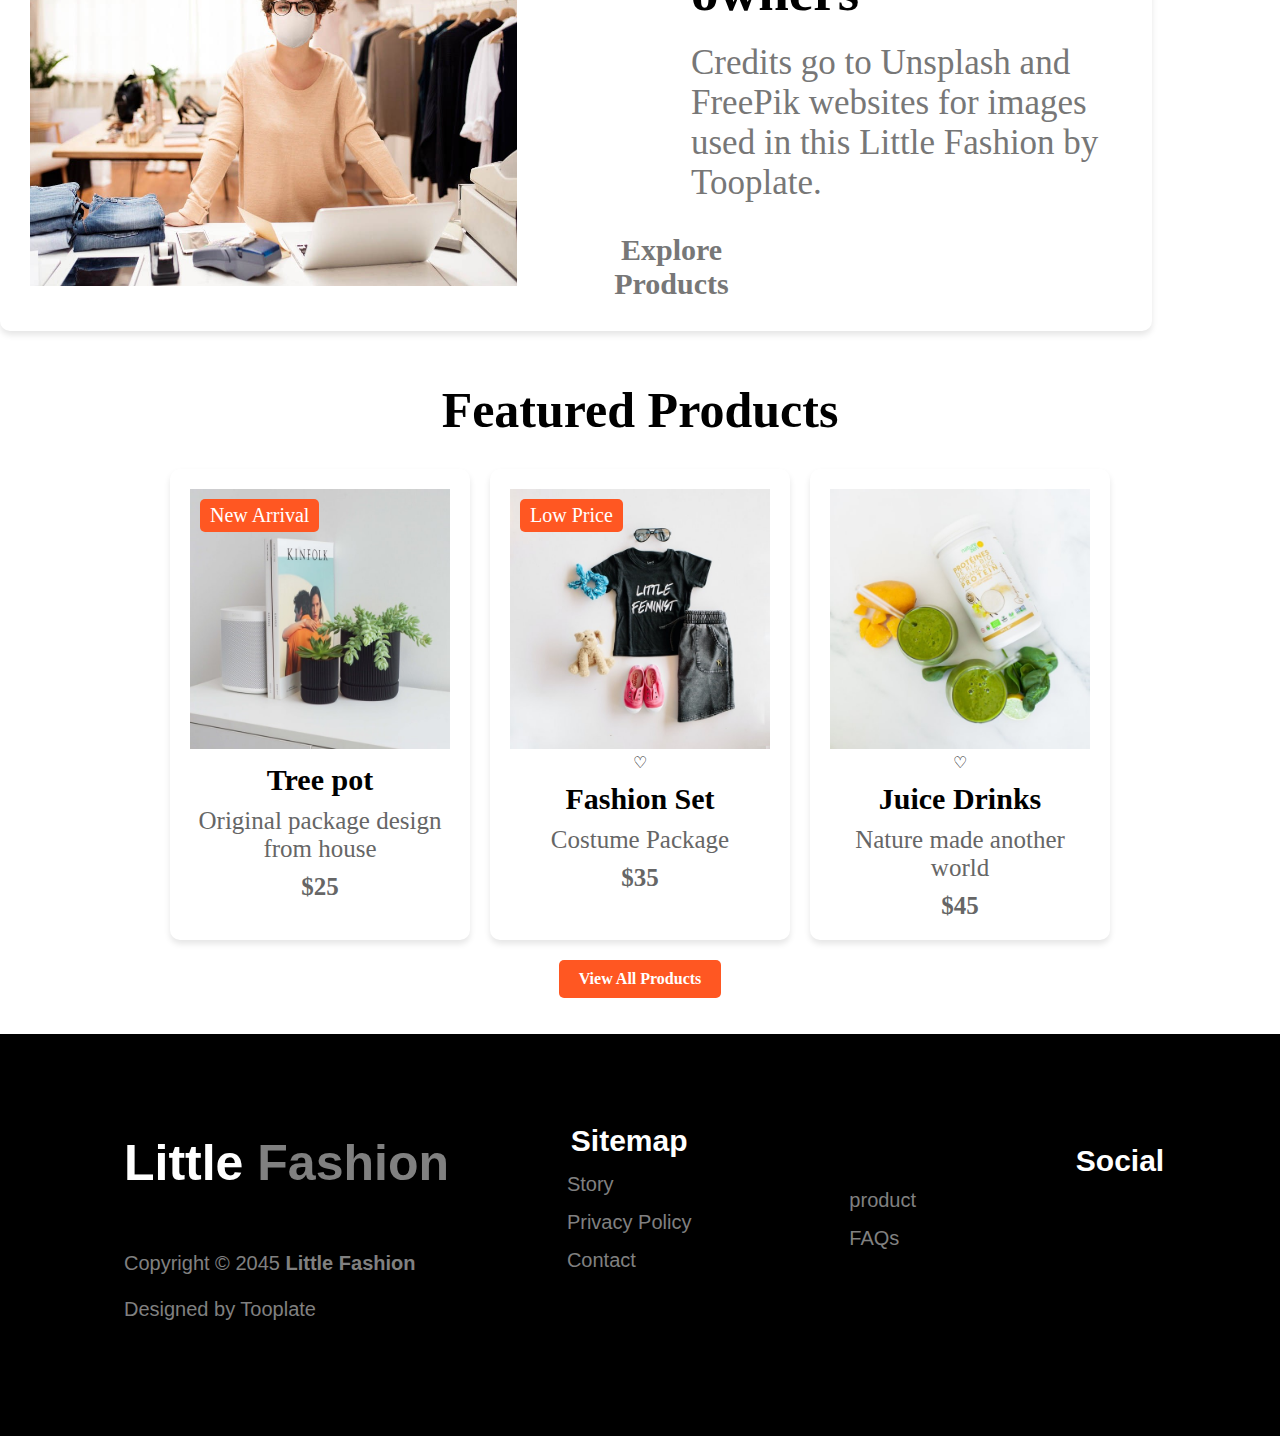
==== commit 497e903e: "updation" ====
--- a/index.html
+++ b/index.html
@@ -58,7 +58,7 @@
                   <br><b><p>Life <span>at</span> Studio</p></b>
                     <p class="pa">Over three years in business, We've had the chance to work on a variety of projects, with companies<br>
                     
-                    <br>
+                    <br><br><br>
                     
                    <b> Work with us</p></b></div>
                 <div  class="homm"><a href="">:capabilites:</a><img src="7py7oig1.png" alt="">
@@ -66,14 +66,20 @@
                   <p class="cont">Over three years in business, We've<br> had the chance on projects<br></p>
                       
 
-                  <div class="br">
-                      <b><span>Branding</span></b>
-                     <b> <span class="nine">90%</span></b>
-                  <b> <span class="sp"> Design & Stragety</span></b>
-                      <b><span class="st">70%</span></b>
-                   <b><span> Online Platform </span></b> 
-                   <b><span class="pl">80%</span></b>
-                    <div>
+               <div class="skill-box">
+                        <div class="skill">
+                          <b><span class="label">Branding</span></b>
+                          <b><span class="percentage">90%</span></b>
+                        </div>
+                        <div class="skill">
+                          <b><span class="label">Design & Strategy</span></b>
+                          <b><span class="percentage">70%</span></b>
+                        </div>
+                        <div class="skill">
+                         <b><span class="label">Online Platform</span></b>
+                          <b><span class="percentage">80%</span></b>
+                        </div>
+                      </div>
                        
                     </div> 
                     </div>
--- a/style.css
+++ b/style.css
@@ -298,32 +298,31 @@
     font-family: Arial, Helvetica, sans-serif;
 }
 
-#hm .homm .br span{
-    display: flex;
-    flex-wrap: wrap;
-    font-size: 30px;
-    padding-left: 20px;
-    font-family: Arial, Helvetica, sans-serif;
-    
-}
+     /* #hm .homm .br span{
+    display: flex;
+    flex-wrap: wrap;
+    font-size: 30px;
+     padding-left: 20px; 
+    font-family: Arial, Helvetica, sans-serif;  
+}  
 #hm .homm .br .nine{
-         margin-left: 250px;
+          margin-left: 250px; 
 }
 #hm .homm .br .sp{
     display: flex;
     font-size: 30px;
-     gap: 200px;
+       gap: 200px;  
      display: flex;
      flex-wrap: wrap;
 }
 #hm .homm .br .st{
-    margin-left: 130px;
+     margin-left: 130px; 
 }
 #hm .homm .br .pl{
-    margin-left: 170px;
-    display: flex;
-    flex-wrap: wrap;
-}
+     margin-left: 170px; 
+    display: flex;
+    flex-wrap: wrap;
+}    */
     
  /* #ret div{
       border: 1px solid black;  
@@ -604,5 +603,32 @@
   #foot .social-icons a:hover{
     transform: scale(1.1);
   }
-
+  
+  .skill-box {
+    background: white;
+    padding: 20px 30px;
+    border-radius: 8px;
+    /* box-shadow: 0 4px 6px rgba(0, 0, 0, 0.1); */
+    max-width: 400px;
+  }
+  
+  .skill {
+    display: flex;
+    justify-content: space-between;
+    align-items: center;
+    padding: 10px 0;
+    gap: 40px;
+  }
+  
+  
+  
+  .label {
+    font-size: 30px;
+    color: black;
+  }
+  
+  .percentage {
+    font-size: 30px;
+    color:black;
+  }
   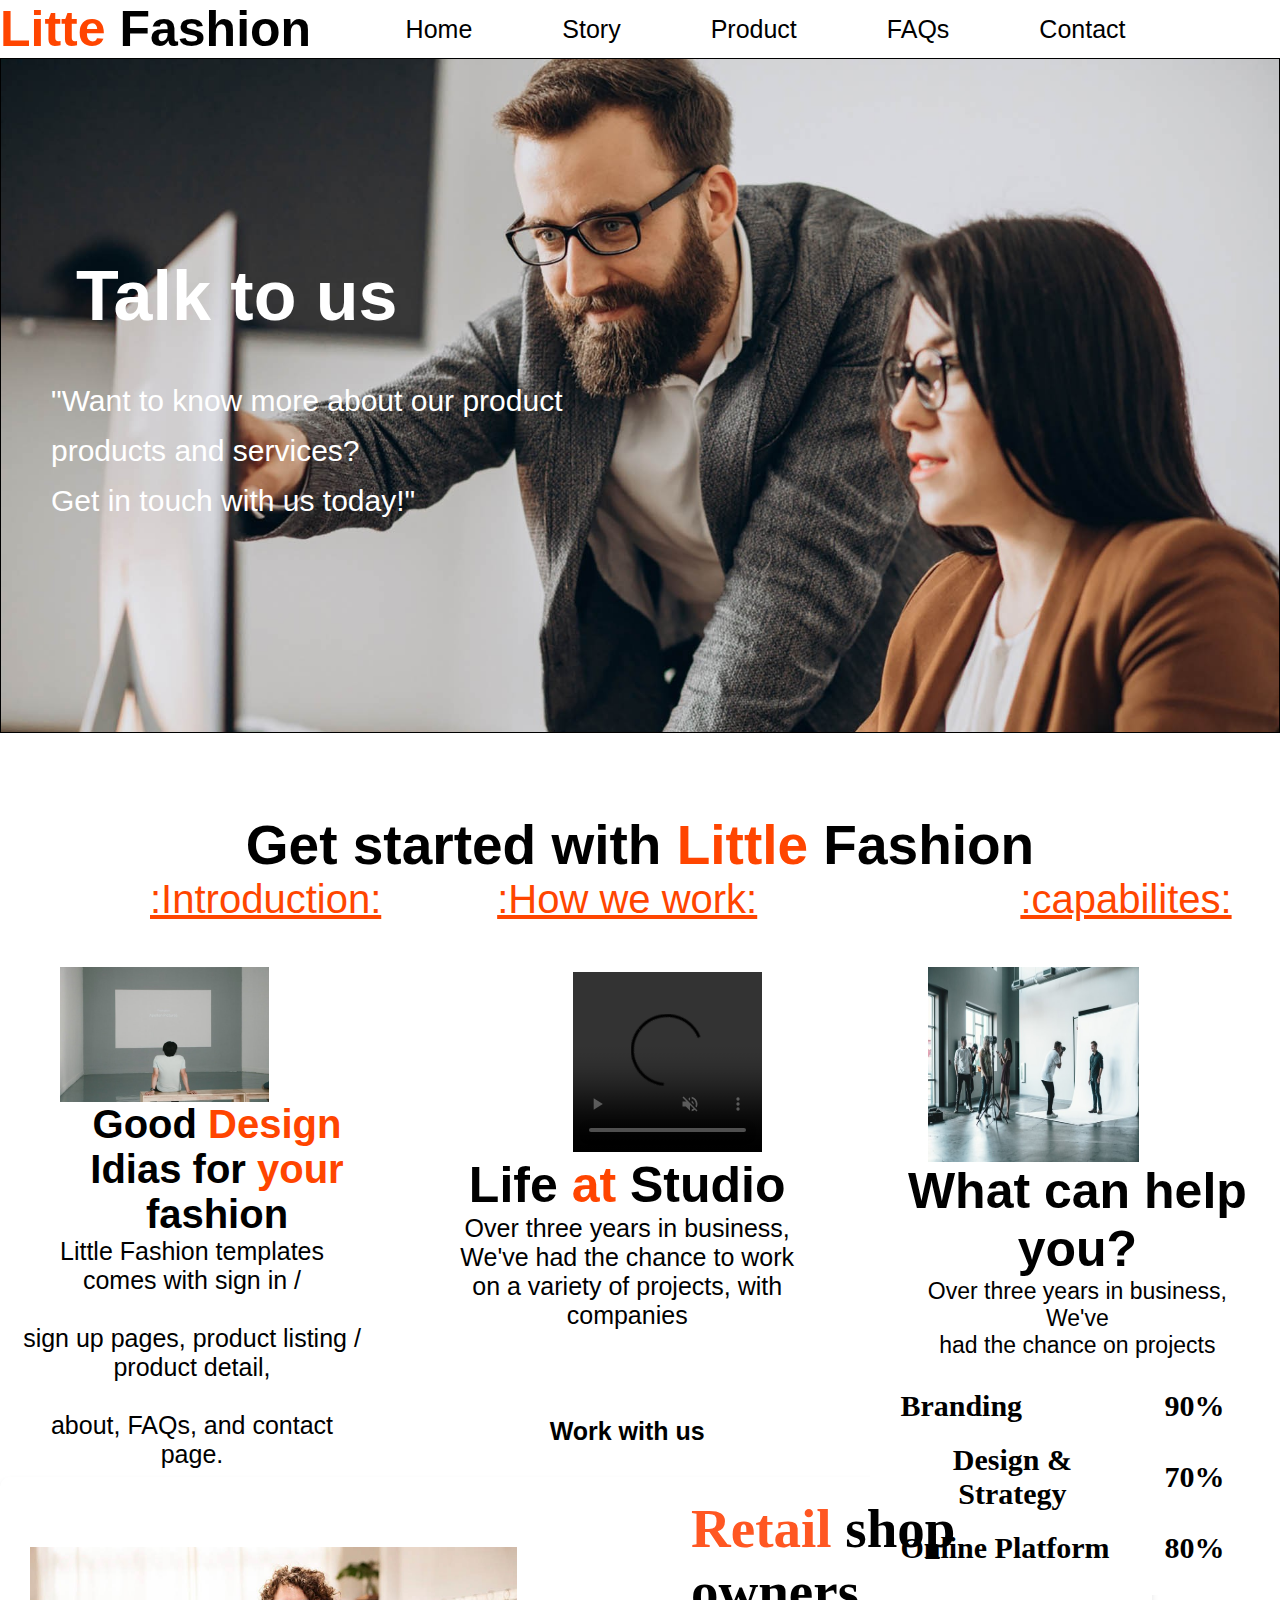
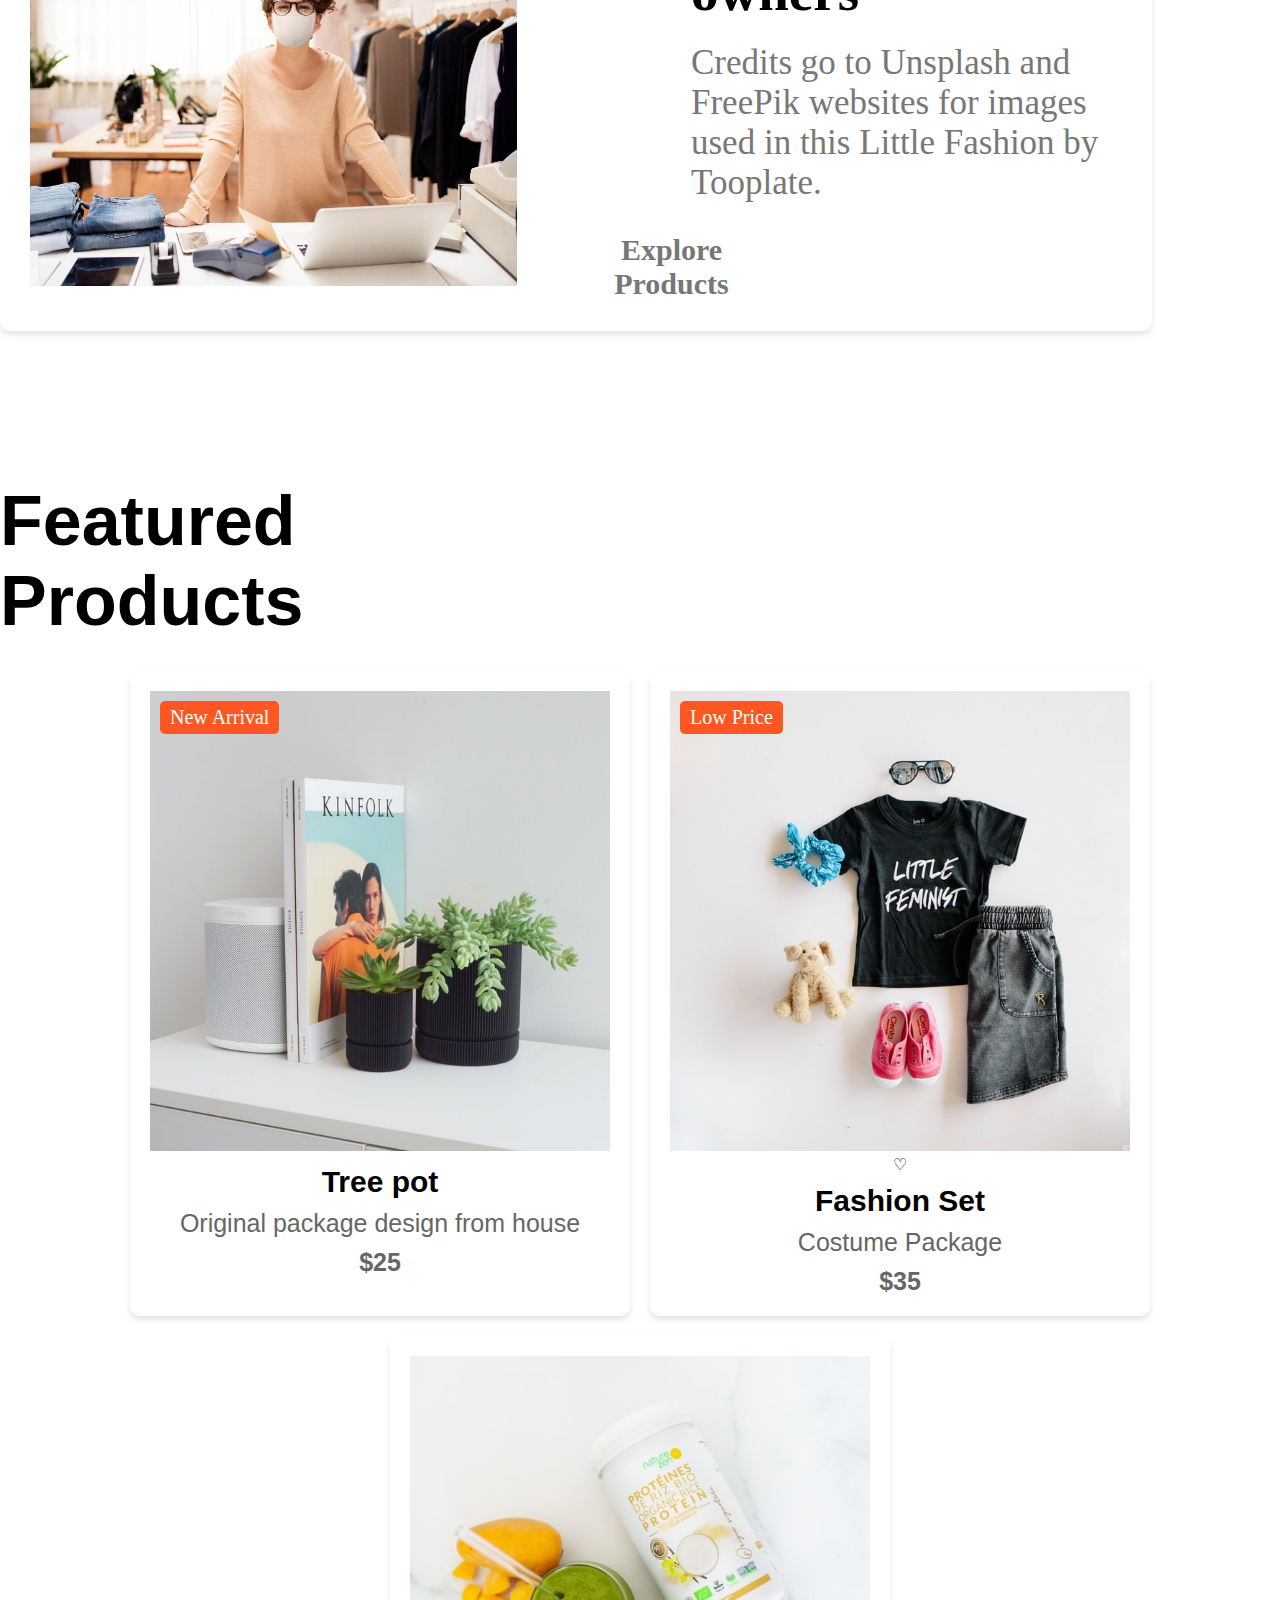
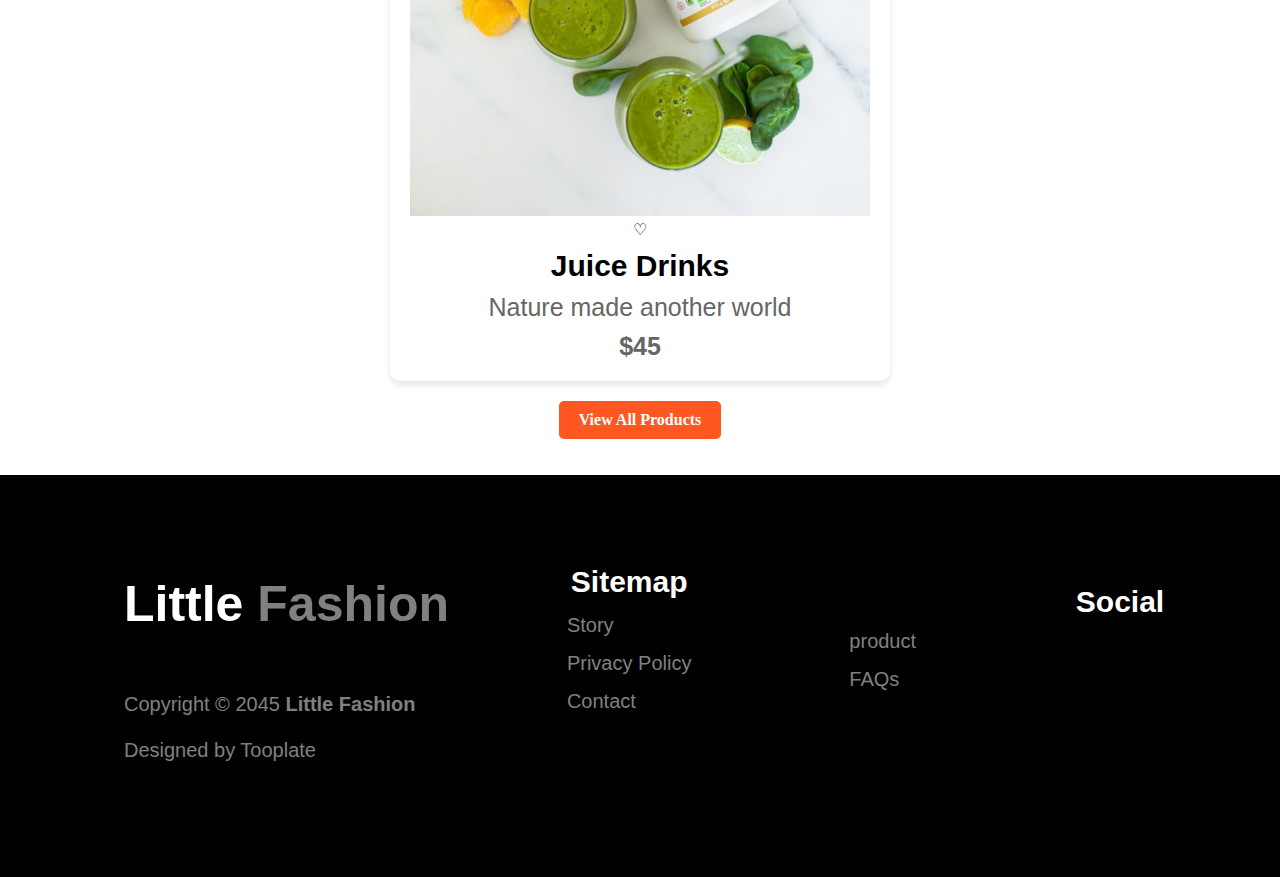
==== commit 068aa33c: "updation" ====
--- a/index.html
+++ b/index.html
@@ -3,7 +3,7 @@
 <head>
     <meta charset="UTF-8">
     <meta name="viewport" content="width=device-width, initial-scale=1.0">
-    <title>Litte Fashion</title>
+    <title>Little Fashion</title>
     <link rel="stylesheet" href="style.css">
     <link rel="stylesheet" href="https://cdnjs.cloudflare.com/ajax/libs/font-awesome/6.7.1/css/all.min.css" integrity="sha512-5Hs3dF2AEPkpNAR7UiOHba+lRSJNeM2ECkwxUIxC1Q/FLycGTbNapWXB4tP889k5T5Ju8fs4b1P5z/iB4nMfSQ==" crossorigin="anonymous" referrerpolicy="no-referrer" />
     
--- a/style.css
+++ b/style.css
@@ -426,16 +426,19 @@
 
   .featured-products {
     text-align: center;
-    /* max-width: 1200px; */
+     /* max-width: 1200px;  */
     margin: 0 auto;
     width: 100%;
+    padding-top: 100px;
   }
   
   .featured-products h1 {
-    font-size: 50px;
+    font-size: 70px;
     font-weight: bold;
     margin-bottom: 30px;
     padding-top: 50px;
+    padding-right: 1200px;
+    font-family: Arial, Helvetica, sans-serif;
 
   }
   
@@ -451,7 +454,7 @@
     border-radius: 10px;
     box-shadow: 0 4px 6px rgba(0, 0, 0, 0.1);
     overflow: hidden;
-    max-width: 300px;
+    max-width: 500px;
     text-align: center;
     padding: 20px;
   }
@@ -482,11 +485,13 @@
   .product h2 {
     font-size: 30px;
     margin: 10px 0;
+    font-family: Arial, Helvetica, sans-serif;
   }
   
   .product p {
     font-size: 25px;
     color: #666;
+    font-family: Arial, Helvetica, sans-serif;
   }
   
   .price {
@@ -608,7 +613,6 @@
     background: white;
     padding: 20px 30px;
     border-radius: 8px;
-    /* box-shadow: 0 4px 6px rgba(0, 0, 0, 0.1); */
     max-width: 400px;
   }
   
@@ -631,4 +635,321 @@
     font-size: 30px;
     color:black;
   }
-  +  
+   #story div{
+    width: 100%;
+    /* border: 1px solid black; */
+    height: 70vh;
+    display: flex;
+    flex-wrap: wrap;
+    background-color:snow;
+   }
+   #story div .stor{
+    width: 40%;
+    /* border: 1px solid black; */
+    
+   }
+   #story div .st{
+    width: 50%;
+   /* border: 1px solid black; */
+   }
+   #story div .stor p {
+    color: black;
+    font-family: Arial, Helvetica, sans-serif;
+    font-size: 70px;
+    text-align: center;
+    text-shadow: 5px 5px 8px gray;
+    font-weight: bold;
+    padding-left: 150px;
+    padding-top: 300px;
+
+   }
+
+#story div .stor p span{
+  color: orangered;
+}
+
+#story div .st img{
+  float: right;
+  height: 65vh ;
+  width: 900px;
+  padding-top: 50px;
+  padding-left: 100px;
+  /* box-shadow: 5px 5px 8px gray, 5px 5px 8px gray; */
+  
+
+}
+#main .box{
+  width: 100%;
+  border: 1px solid black;
+  height: 70vh;
+  background-color: grey;
+  display: flex;
+  flex-wrap: wrap;
+  gap: 70px;
+  padding-left: 120px;
+  padding-top: 200px;
+}
+
+#main .mm{
+  width: 500px;
+  height: 230px;
+  border: 1px solid black;
+  background-color: white;
+  border-radius: 20px;
+}
+#main .tt{
+  width: 500px;
+  height: 230px;
+  border: 1px solid black;
+  background-color: white;
+  border-radius: 20px;
+
+}
+#main .bb{
+  width: 500px;
+  height: 230px;
+  border: 1px solid black;
+  background-color: white;
+  border-radius: 20px;
+}
+
+#main .mm .don {
+  display: flex;
+}
+
+#main .mm .don img{
+  border-radius: 160px;
+  height: 200px;
+  padding-top: 20px;
+}
+#main .mm .don h1{
+  font-family: Arial, Helvetica, sans-serif;
+  font-weight: bold;
+  margin-top: 90px;
+  padding-left: 30px;
+
+}
+#main .mm .don p{
+  font-family: Arial, Helvetica, sans-serif;
+  font-weight: bold;
+  font-size: 20px;
+  color: gray;
+  padding-left: 30px;
+  
+}
+
+#main .tt .kelly{
+  display: flex;
+}
+#main .tt .kelly img{
+  border-radius: 160px;
+  height: 200px;
+  padding-top: 20px;
+}
+#main .tt .kelly div h1{
+  font-family: Arial, Helvetica, sans-serif;
+  font-weight: bold;
+  margin-top: 90px;
+  padding-left: 30px;
+
+}
+#main .tt .kelly div p{
+  font-family: Arial, Helvetica, sans-serif;
+  font-weight: bold;
+  font-size: 20px;
+  color: gray;
+ padding-left: 30px;
+}
+#main .bb .marie{
+  display: flex;
+}
+#main .bb .marie img{
+  border-radius: 160px;
+  height: 200px;
+  padding-top: 20px;
+}
+#main .bb .marie h1{
+  font-family: Arial, Helvetica, sans-serif;
+  font-weight: bold;
+  margin-top: 90px;
+  padding-left: 30px;
+}
+#main .bb .marie p{
+  font-family: Arial, Helvetica, sans-serif;
+  font-weight: bold;
+  font-size: 20px;
+  color: gray;
+ padding-left: 30px;
+}
+
+#cost .cc{
+  width: 100%;
+  /* border: 1px solid black; */
+  
+}
+
+#cost .oo{
+  width: 60%;
+  /* border: 1px solid black; */
+  height: 50vh;
+  margin-left: 380px;
+  margin-top: 100px;
+}
+#cost .cc .pp{
+  font-size: 60px;
+  font-family: Arial, Helvetica, sans-serif;
+  font-weight: bold;
+  text-align: center;
+  margin-top: 90px;
+}
+#cost .cc .pt{
+  font-family: Arial, Helvetica, sans-serif;
+  font-size: 50px;
+  font-weight: bold;
+  text-align: center;
+  color: orangered;
+}
+#cost .cc .pt span{
+  color: black;
+}
+
+
+
+#cost .oo .bb{
+  font-size: 40px;
+  font-family: Arial, Helvetica, sans-serif;
+  text-align: center;
+  color: grey;
+  margin-top: 60px;
+
+}
+#cost .oo .bb span{
+  font-size: 50px;
+  color: orangered;
+}
+#cost .img{
+  display: flex;
+}
+
+#cost .img img{
+  border-radius: 160px;
+  height: 150px;
+   margin-top: 20px;
+  margin-left: 150px; 
+  
+  
+}
+#cost  .img .go{
+  font-family: Arial, Helvetica, sans-serif;
+  font-size: 20px;
+  font-weight: bold;
+   margin-left: 50px;
+  margin-top: 80px; 
+}
+
+#cost .img .go span{
+  color: gray;
+}
+
+#pro div{
+  width: 100%;
+  /* border: 1px solid black; */
+  color:darkgray;
+}
+#pro div .produ{
+  font-family: Arial, Helvetica, sans-serif;
+  font-weight: bold;
+  font-size: 100px;
+  color: orangered;
+  text-shadow: 5px 5px 8px gray;
+  margin-top: 200px;
+  margin-left: 100px;
+}
+#pro div .prod{
+  font-family: Arial, Helvetica, sans-serif;
+  font-size: 100px;
+  font-weight: bold;
+  text-shadow: 5px 5px 8px gray;
+  margin-left: 100px;
+  color: black;
+  
+}
+
+
+.fp {
+  text-align: center; 
+ /* max-width: 1200px; */
+ /* margin: 0 auto; */
+ width: 100%;
+}
+
+.fp h1 {
+ font-size: 70px;
+ font-weight: bold;
+ margin-bottom: 30px;
+ /* padding-top: 100px; */
+ margin-top: 100px;
+ font-family: Arial, Helvetica, sans-serif;
+ padding-right: 1300px;
+
+}
+
+.fff {
+ display: flex;
+ justify-content: center;
+ gap: 20px;
+ flex-wrap: wrap;
+}
+
+.ff {
+ background: #ffffff;
+ border-radius: 10px;
+ box-shadow: 0 4px 6px rgba(0, 0, 0, 0.1);
+ overflow: hidden;
+  max-width: 500px; 
+ text-align: center;
+ padding: 20px;
+}
+
+.prodimg {
+ /* position: relative; */
+}
+
+.prodimg img {
+ width: 100%;
+ height: auto;
+ /* border-radius: 10px; */
+ 
+}
+
+.bad {
+ position: absolute;
+ top: 10px;
+ left: 10px;
+ background-color:black;
+ color:white;
+ padding: 5px 10px;
+ font-size: 20px;
+ border-radius: 5px;
+}
+
+
+.ff h2 {
+ font-size: 30px;
+ margin: 10px 0;
+ font-family: Arial, Helvetica, sans-serif;
+}
+
+.ff p {
+ font-size: 25px;
+ color: #666;
+ font-family: Arial, Helvetica, sans-serif;
+}
+
+.price {
+ font-weight: bold;
+ color: #333;
+ margin-top: 10px;
+}
+
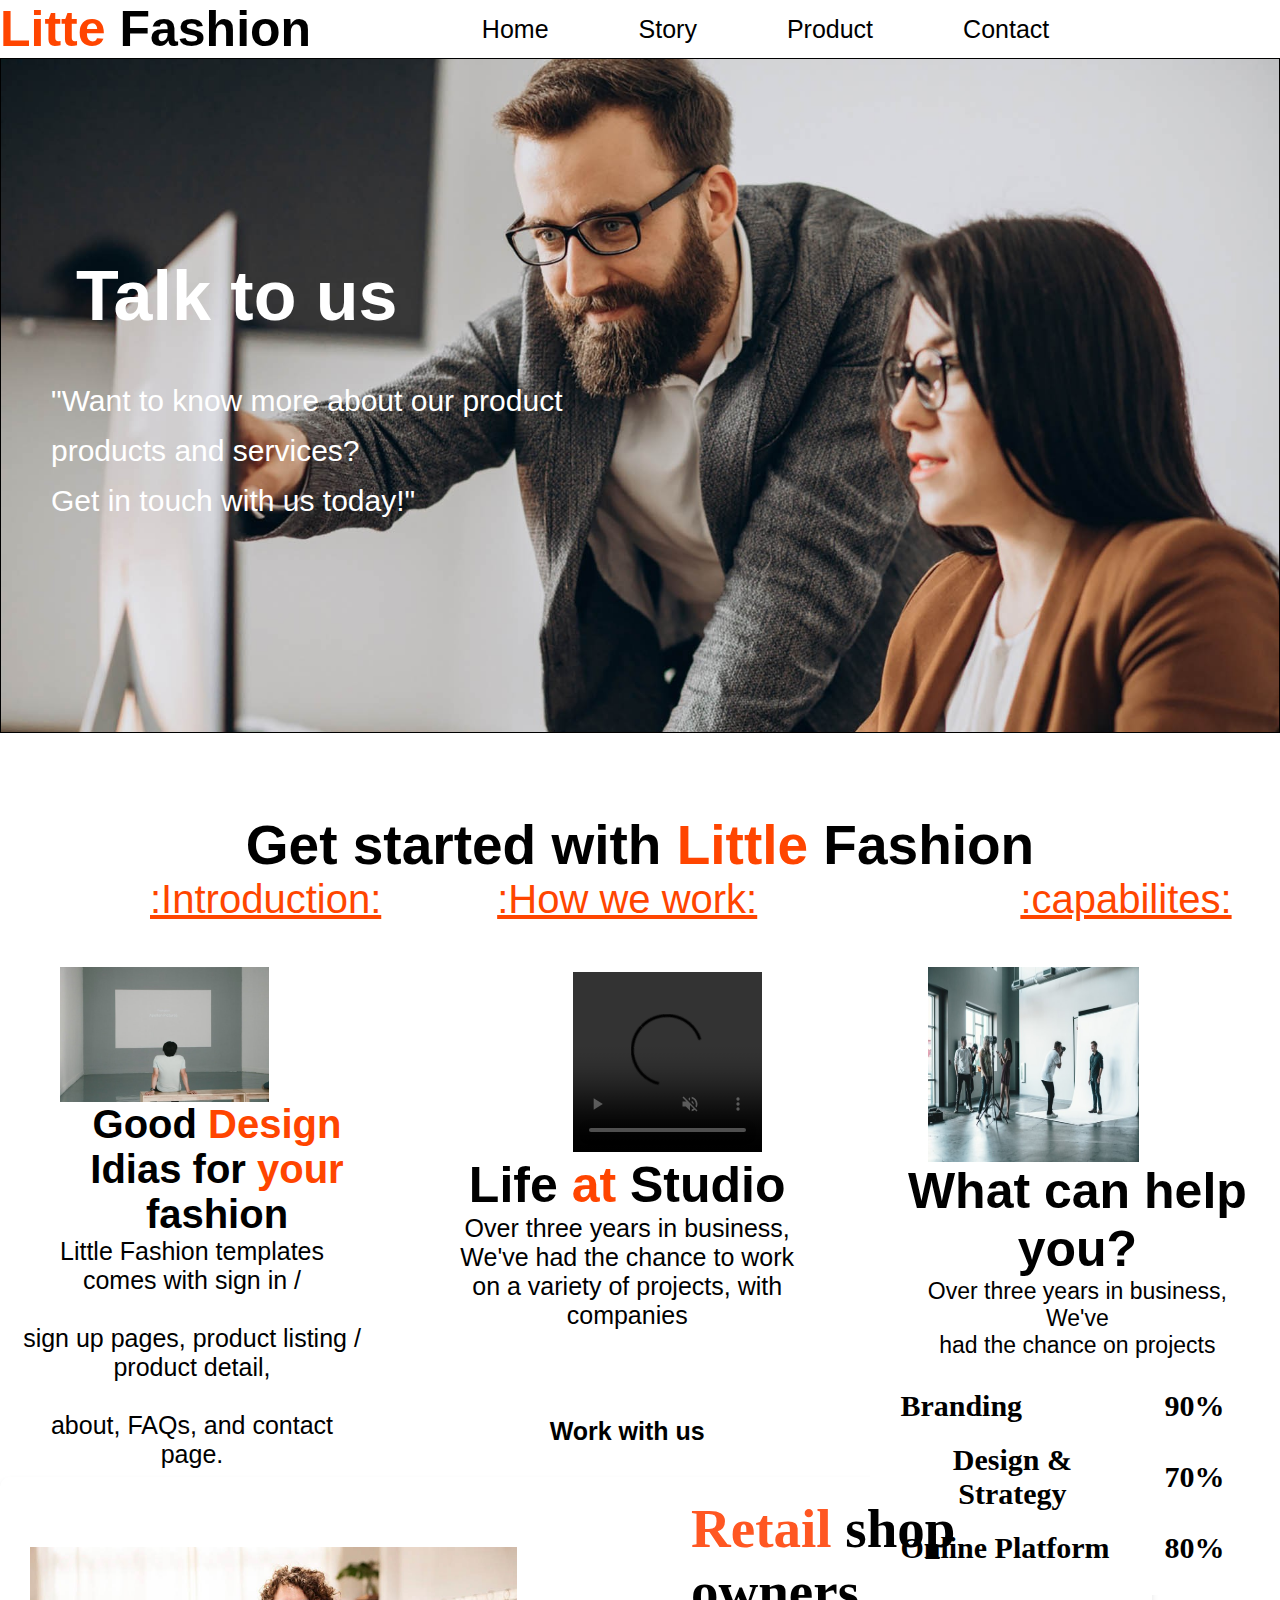
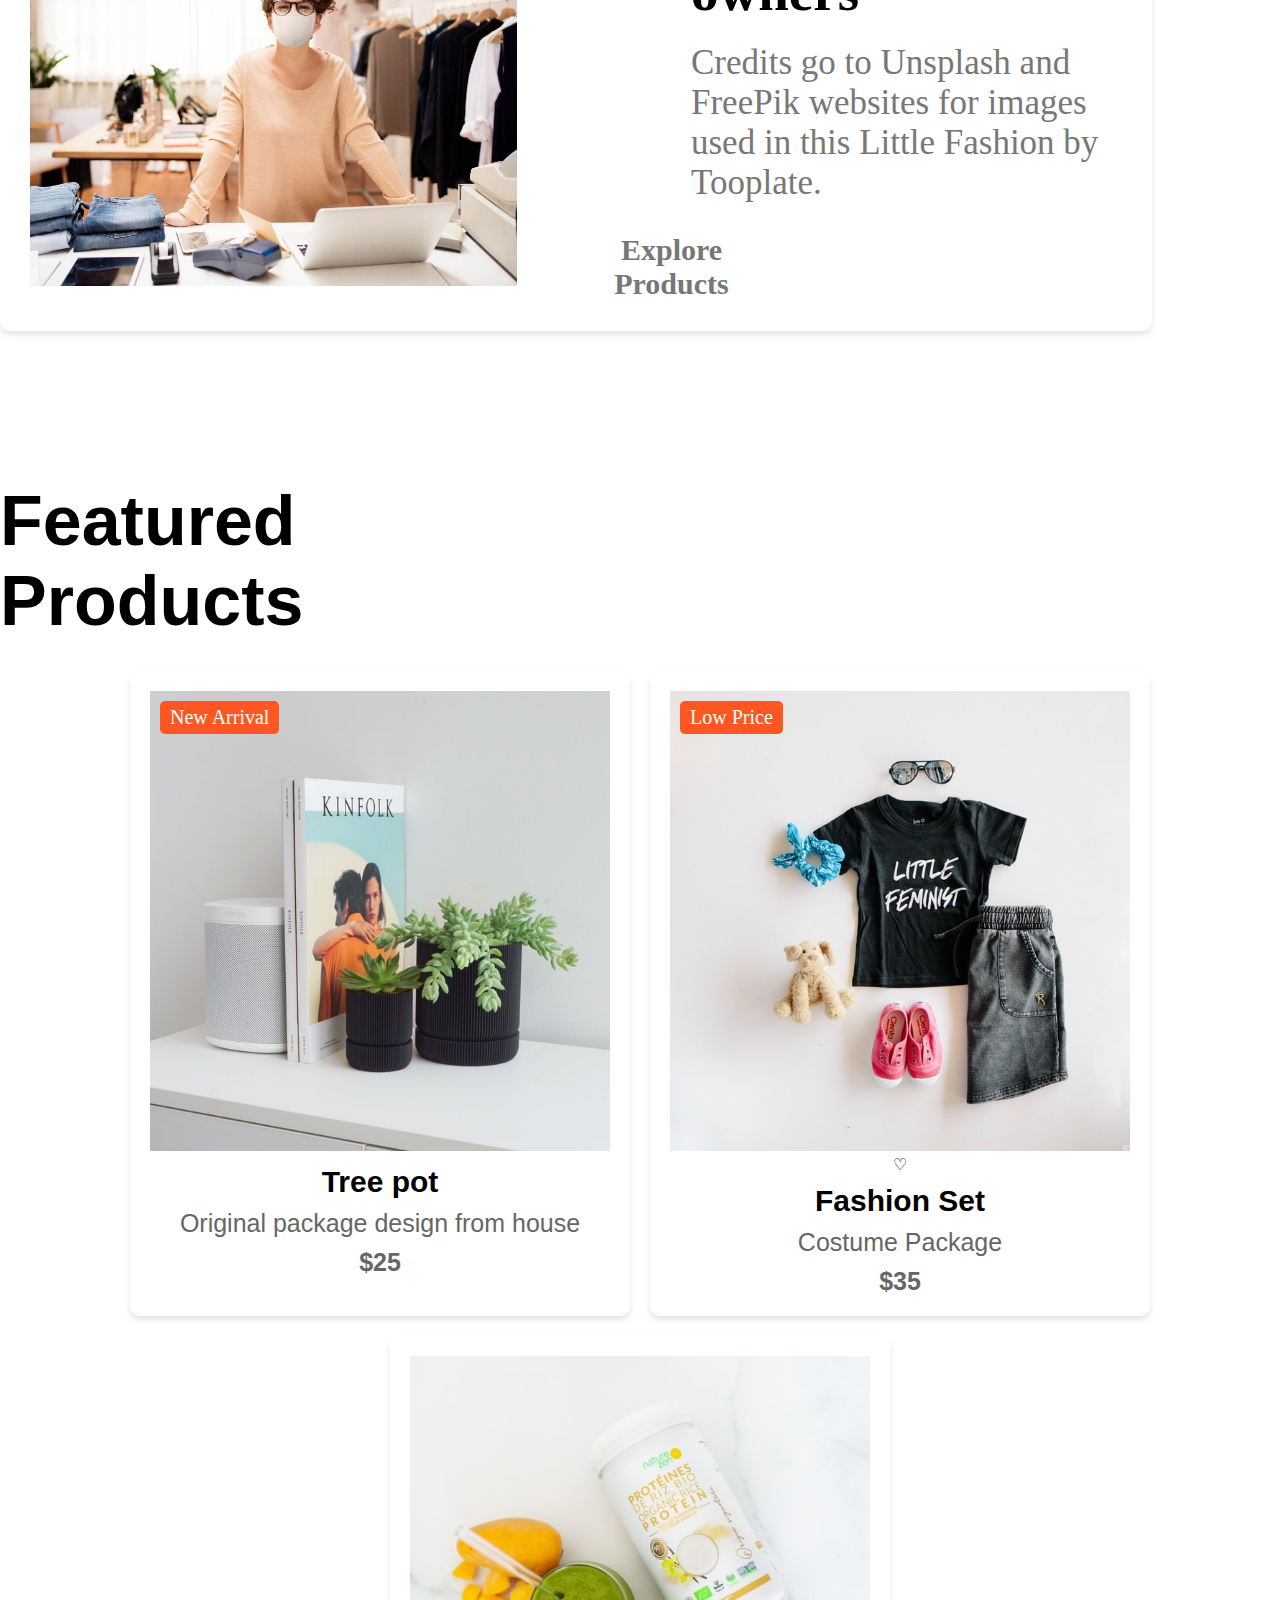
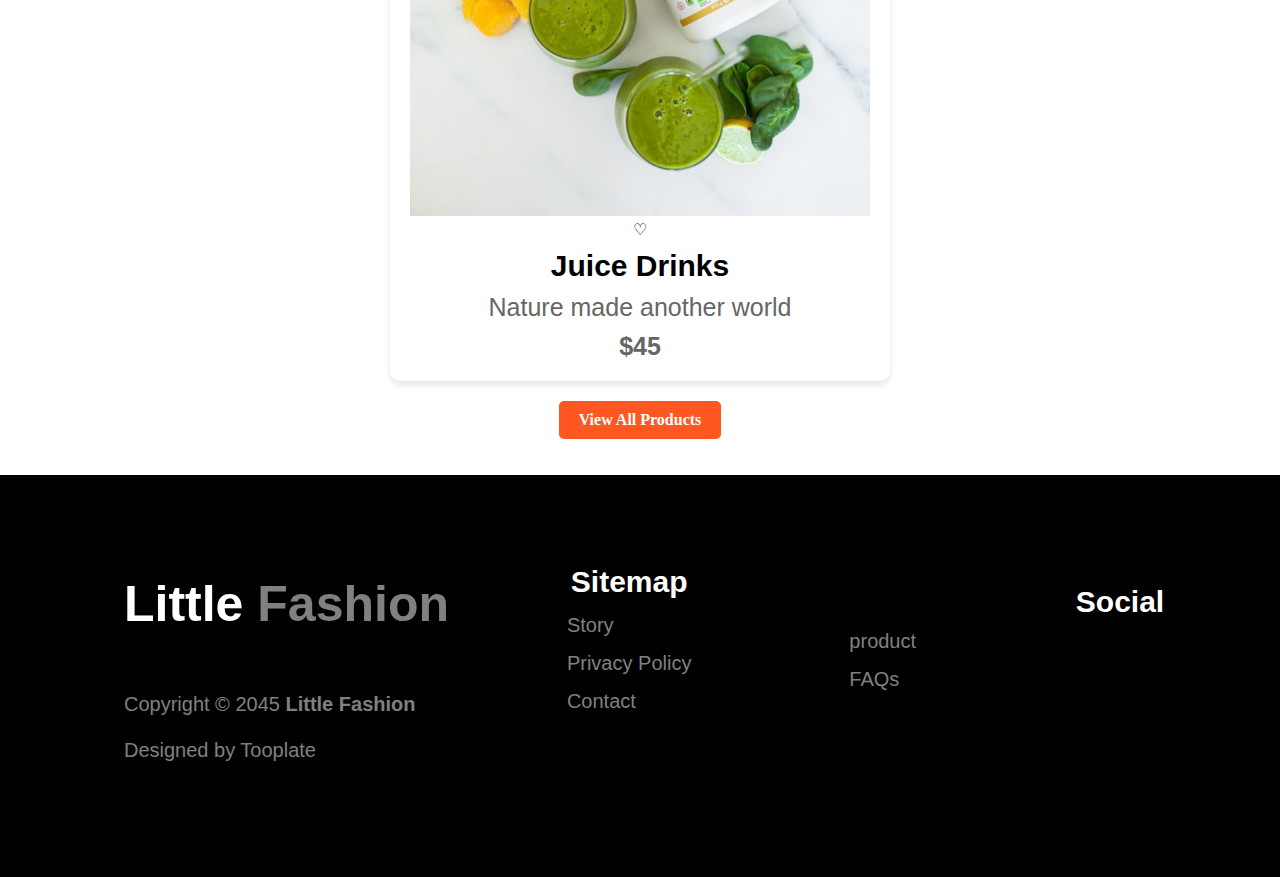
==== commit f5e0cc6f: "updation" ====
--- a/index.html
+++ b/index.html
@@ -21,7 +21,6 @@
               <li> <a href="index.html">Home</a></li>
               <li> <a href="story.html">Story</a></li>
              <li><a href="product.html">Product</a></li>
-             <li> <a href="faqs.html">FAQs</a></li>
              <li><a href="contact.html">Contact</a></li>
              
          </ul>
--- a/style.css
+++ b/style.css
@@ -89,9 +89,7 @@
 #toppart div {
     /* display: flex; */
     /* padding: 50px; */
-    /* gap: 50px; */
-    /* margin-left: 80px; */
-    /* margin-left: auto; */
+    
     /* font-size: 25px; */
     
    
@@ -953,3 +951,511 @@
  margin-top: 10px;
 }
 
+/* Faqs section:
+============== */
+
+#faqs div{
+  width: 100%;
+  /* border: 1px solid black; */
+  background-color: paleturquoise;
+  height: 60vh;
+}
+#faqs div p{
+  font-family: Arial, Helvetica, sans-serif;
+  font-size: 70px;
+  font-weight: bold;
+  color: orangered;
+  /* margin-top: 300px; */
+  margin-left: 100px;
+  text-shadow: 5px 5px 8px gray;
+  padding-top: 200px;
+}
+#faqs div p span{
+  color: black;
+}
+
+#faqs-firs div{
+  width: 100%;
+  border: 1px solid black;
+  
+}
+
+#faqs-first div p{
+  font-family: Arial, Helvetica, sans-serif;
+  font-size: 60px;
+  font-weight: bold;
+  margin-top: 100px;
+  margin-left: 90px;
+}
+
+
+/* signin section:
+================= */
+
+/* #signin .signin-container{
+  width: 100;
+  border: 1px solid black;
+
+}
+
+#signin .signin-container p{
+  font-weight: bold;
+  font-family: Arial, Helvetica, sans-serif;
+  font-size: 70px;
+  text-align: center;
+   padding-top: 200px; 
+  
+} */
+
+
+#signin{
+  background-color: #ffffff;
+  display: flex;
+  justify-content: center;
+  align-items: center;
+  height: 100vh;
+  text-align: center;
+}
+#signin .signin-container{
+  width: 600px;
+  padding: 20px;
+}
+
+#signin .signin-container .pp{
+  font-family: Arial, Helvetica, sans-serif;
+  font-size: 90px;
+  font-weight: bold;
+  margin-bottom: 50px;
+  color: black;
+}
+#signin .signin-form{
+  display: flex;
+  flex-direction: column;
+  gap: 30px;
+  margin-bottom: 10px;
+}
+#signin .input-field{
+  width: 100%;
+  padding: 20px;
+  border: 1px solid black;
+  border-radius: 5px;
+  font-size: 25px;
+  /* outline: none; */
+  color:gray;
+  font-family: Arial, Helvetica, sans-serif;
+}
+#signin .input-field:focus{
+  border-color:black;
+}
+
+#signin .signin-button{
+  background-color: black;
+  color: white;
+  font-size: 25px;
+  font-family: Arial, Helvetica, sans-serif;
+  font-weight: bold;
+  border: none;
+  padding: 20px;
+  border-radius: 30px;
+  cursor: pointer;
+  text-transform: uppercase;
+  /* transition: background 0.3s; */
+
+}
+#signin .signin-button:hover{
+  background-color:grey;
+}
+
+#signin .create-account-text{
+  font-size: 20px;
+  font-family: Arial, Helvetica, sans-serif;
+  color:gray;
+  margin-top: 30px;
+
+}
+#signin .create-account-text a{
+  color:grey;
+  text-decoration: none;
+  font-weight: bold;
+}
+
+#signin .create-account-text a:hover{
+  text-decoration: underline;
+}
+
+/* signup section */
+
+#signup .signup-container{
+  /* display: flex; */
+  justify-content: center;
+  align-items: center;
+  height: 100vh;
+  width: 100%;
+  text-align: center;
+  padding-top: 50px;
+
+}
+#signup .signup-container .pppp{
+  font-family: Arial, Helvetica, sans-serif;
+  font-weight: bold;
+  font-size: 80px;
+  text-align: center;
+  padding-top: 50px;
+  margin-bottom: 50px;
+  
+   
+}
+
+#signup .signup-container .aa{
+
+  font-family: Arial, Helvetica, sans-serif;
+  font-size: 20px;
+  margin: 20px;
+  padding: 12px;
+  border: 1px solid;
+  border-radius: 30px;
+  text-decoration: none;
+  color:black;
+  /* font-weight: 600; */
+
+  /* position: relative; */
+  margin-top: 20px;
+
+  
+}
+
+#signup .signup-container .aa:hover{
+  color: black;
+  background-color: orangered;
+}
+
+#signup .signup-container .aa i{
+  margin: 15px;
+}
+
+#signup .signup-container .pp{
+  font-family: Arial, Helvetica, sans-serif;
+  font-size: 18px;
+  margin-top: 20px;
+  color:#666;
+}
+
+#signup .signup-container form input{
+  padding: 20px;
+  margin: 10px;
+  border: 1px solid #ccc;
+  border-radius: 5px;
+  font-family: Arial, Helvetica, sans-serif;
+  font-size: 20px;
+  width: 30%;
+  
+  
+  
+}
+
+#signup .signup-container .star{
+  font-family: Arial, Helvetica, sans-serif;
+  font-size: 25px;
+  color:#666;
+}
+
+#signup .signup-container .create-btn{
+  display: inline-block;
+  background-color: black;
+  color: white;
+  text-decoration: none;
+  border: none;
+  border-radius: 25px;
+  font-family: Arial, Helvetica, sans-serif;
+  font-size: 25px;
+  padding: 12px;
+  width: 25%;
+  cursor: pointer;
+
+}
+
+#signup .signup-container .create-btn:hover{
+  background-color: gray;
+}
+#signup .signup-container .aaa{
+  display: block;
+  margin-top: 20px;
+  color:black;
+  text-decoration: underline;
+  font-family: Arial, Helvetica, sans-serif;
+  font-size: 20px;
+}
+#signup .signup-container .aaa:hover{
+  color: orangered;
+}
+
+
+/* cart section */
+
+#cart div{
+  width: 100%;
+  /* border: 1px solid black; */
+
+}
+#cart div p{
+  font-family: Arial, Helvetica, sans-serif;
+  font-weight: bold;
+  color: orangered;
+  font-size: 80px;
+  padding-top: 300px;
+  padding-left: 80px;
+  text-shadow: 5px 5px 8px gray;
+  background-color:lavender;
+}
+#cart div p span{
+  color: black;
+}
+
+
+/* section second */
+
+
+#cart-second .dd{
+  display: flex;
+  flex-wrap: wrap;
+  width: 100%;
+  /* border: 1px solid black; */
+  height: 90vh;
+}
+
+#cart-second .ddd{
+  /* border: 1px solid black; */
+  width: 50%;
+
+}
+
+#cart-second .dddd{
+  border: 1px solid black;
+  width: 40%;
+  height: 70vh;
+  margin-top: 110px;
+}
+
+#cart-second .ddd{
+  padding-left: 100px;
+  padding-top: 100px;
+}
+
+#cart-second .dddd .head{
+  font-family: Arial, Helvetica, sans-serif;
+  font-size: 60px;
+  font-weight: bold;
+  text-align: left;
+  padding-top: 20px;
+  padding-left: 30px;
+  
+}
+
+#cart-second .dddd .head2{
+  color: gray;
+  font-family: Arial, Helvetica, sans-serif;
+  font-size: 20px;
+  padding-left: 30px;
+}
+#cart-second .dddd .head3{
+  color: black;
+  font-family: Arial, Helvetica, sans-serif;
+  font-size: 20px;
+  font-weight: bold;
+  /* margin-top: 100px; */
+  margin-left: 50px;
+}
+#cart-second .dddd .head4{
+  color: #777;
+   font-family: Arial, Helvetica, sans-serif;
+   font-size: 30px;
+   margin-left: 50px;
+}
+
+#cart-second .dddd select{
+  font-family: Arial, Helvetica, sans-serif;
+  font-size: 25px;
+margin-left: 50px;
+}
+
+#cart-second .dddd button{
+  font-family: Arial, Helvetica, sans-serif;
+  font-size: 30px;
+  color: white;
+  background-color: black;
+
+  margin-left: 50px;
+  padding-left: 30px;
+  padding-right: 30px;
+  
+  
+}
+#cart-second .dddd button:hover{
+  background-color: orangered;
+}
+
+
+
+/* Contact section */
+
+#contact .cont {
+  width: 100%;
+  /* border: 1px solid black; */
+  display: flex;
+  flex-wrap: wrap;
+  /* height: 70vh; */
+  
+
+}
+#contact .cont .co{
+  width: 50%;
+}
+
+
+
+#contact .cont .co p{
+font-family: Arial, Helvetica, sans-serif;
+font-weight: bold;
+font-size: 60px;
+/* text-align: center; */
+color: orangered;
+text-shadow: 5px 5px 8px gray;
+margin-top: 200px;
+margin-left: 50px;
+
+}
+#contact .cont .co span{
+  color: black;
+}
+
+#contact .cont .c{
+  width: 50%;
+  justify-content: right;
+  align-items: end;
+   margin-top: 80px;
+}
+
+/* section second */
+
+#contact2 .cont2 {
+  width: 100%;
+  
+  /* padding-top: 50px; */
+  display: flex;
+   flex-wrap: wrap;
+
+}
+
+#contact2 .cont2 .cont22{
+  width: 50%;
+  
+}
+
+#contact2 .cont2 .cont22 h1{
+  font-family: Arial, Helvetica, sans-serif;
+  font-weight: bold;
+  margin-top: 60px;
+  color: black;
+  font-size: 60px;
+  margin-left: 100px;
+}
+
+#contact2 .cont2 .cont22 h1 span{
+  color: orangered;
+}
+
+#contact2 .cont2 .cont22 form input{
+  height: 80px;
+  width: 60%;
+  margin-left: 100px;
+  font-family: Arial, Helvetica, sans-serif;
+  font-size: 20px;
+  
+}
+#contact2 .cont2 .cont22 form button{
+  background-color: black;
+  color: white;
+  font-family: Arial, Helvetica, sans-serif;
+  font-size:30px;
+  border-radius: 30px;
+  width: 20%;
+   height: 10%; 
+ margin-left: 100px; 
+}
+
+#contact2 .cont2 .cont22 form button:hover{
+  background-color: orangered;
+}
+#contact2 .cont2 .cont22 form .in{
+  height: 150px;
+}
+
+
+#contact2 .cont2 .contact3 {
+  width: 50%;
+  
+  display: grid;
+  grid-template-columns: auto auto;
+  align-items: center;
+  height: 50vh;
+  margin-top: 10%;
+
+}
+
+#contact2 .cont2 .contact3 .cont3{
+  margin-left: 30%;
+}
+  
+
+#contact2 .cont2 .contact3 .cont3 h1{
+    font-family: Arial, Helvetica, sans-serif;
+    font-size: 30px;
+    
+    
+}
+#contact2 .cont2 .contact3 .cont3 a{
+  text-decoration: none;
+  color: #666;
+  font-family: Arial, Helvetica, sans-serif;
+  font-weight: bold;
+  font-size: 25px;
+}
+
+#contact2 .cont2 .contact3 .cont5{
+  margin-left: 30%;
+}
+
+#contact2 .cont2 .contact3 .cont4 h1{
+  font-family: Arial, Helvetica, sans-serif;
+  font-size: 30px;
+}
+#contact2 .cont2 .contact3 .cont4 a{
+  text-decoration: none;
+  color: #666;
+  font-family: Arial, Helvetica, sans-serif;
+  font-weight: bold;
+  font-size: 25px;
+  
+}
+#contact2 .cont2 .contact3 .cont5 h1{
+  font-family: Arial, Helvetica, sans-serif;
+  font-size: 30px;
+}
+#contact2 .cont2 .contact3 .cont6 h1{
+  font-family: Arial, Helvetica, sans-serif;
+  font-size: 30px;
+}
+
+#contact2 .cont2 .contact3 .cont5 p{
+  color: #666;
+  font-family: Arial, Helvetica, sans-serif;
+  font-size: 30px;
+}
+#contact2 .cont2 .contact3 .cont6 a{
+  margin: 0 10px;
+    display: inline-block;
+    transition: transform 0.3s;
+    font-size: 25px;
+    color: gray;  
+}
+
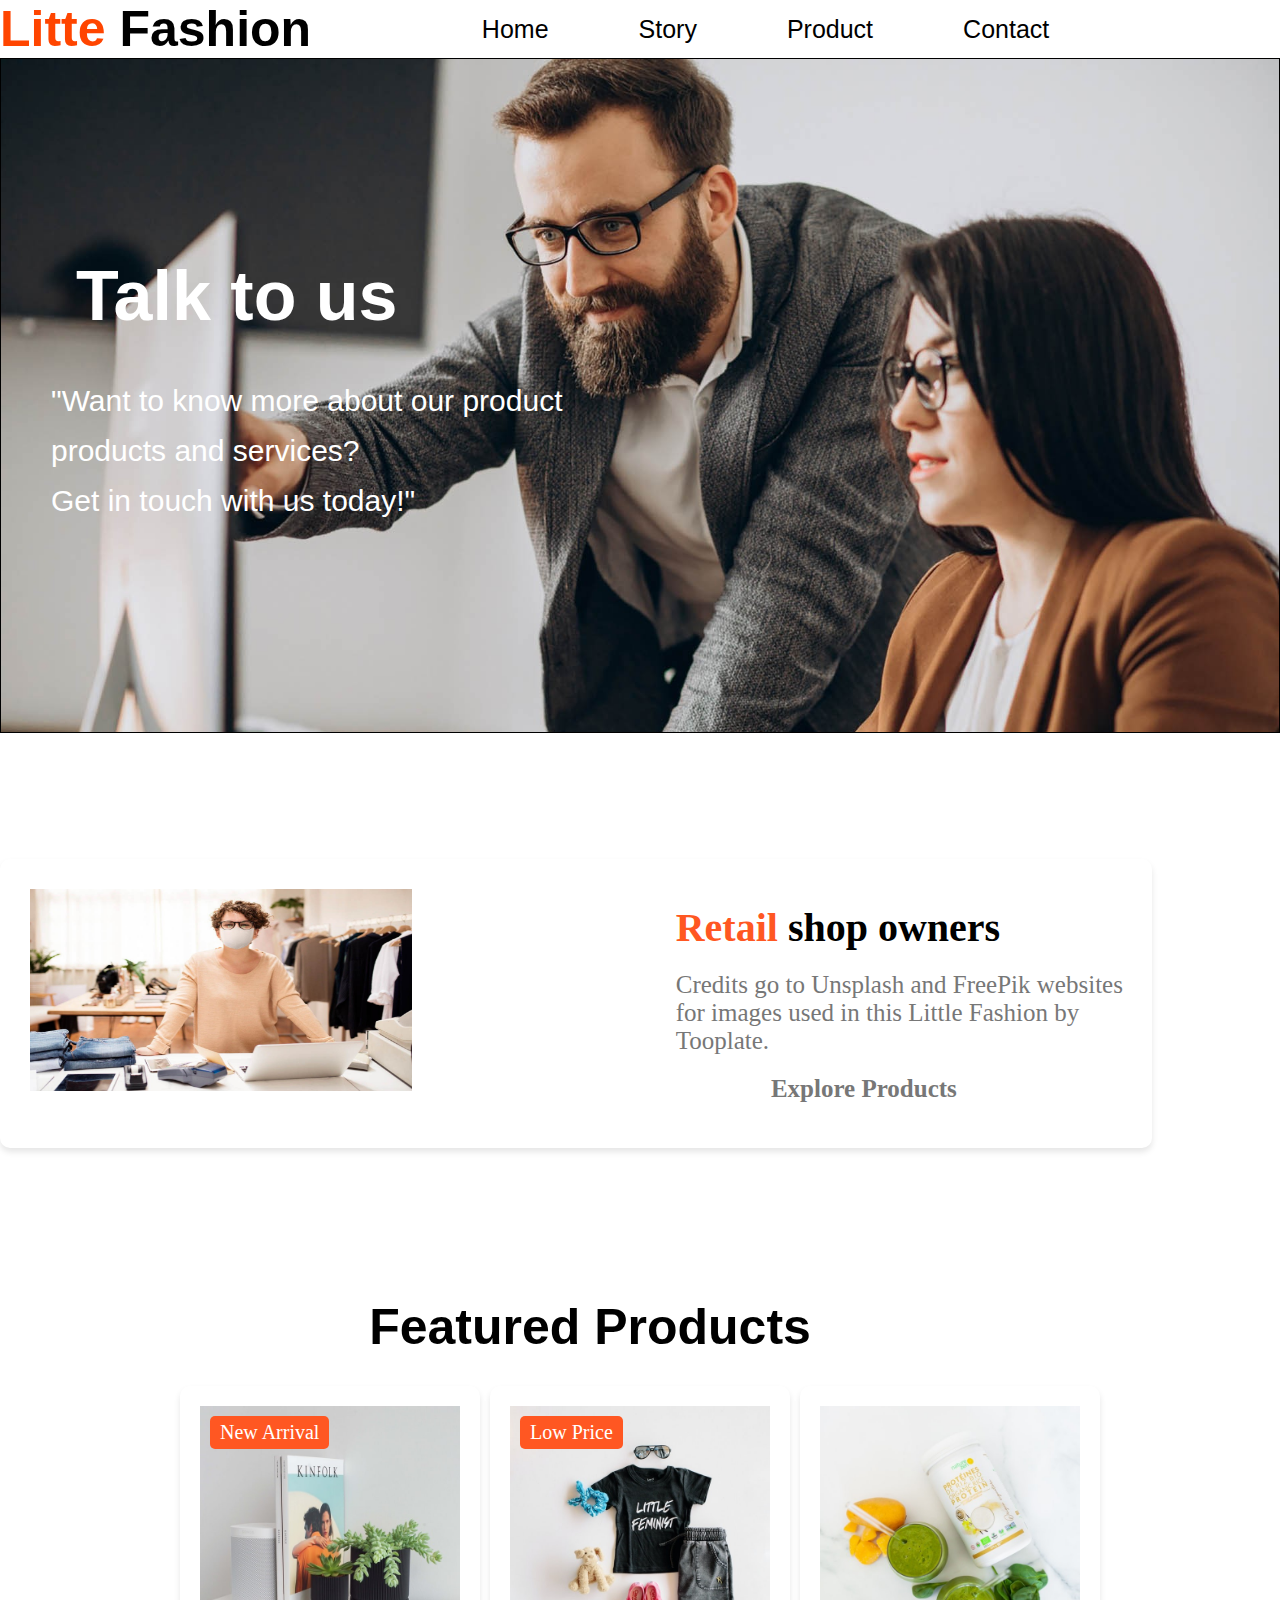
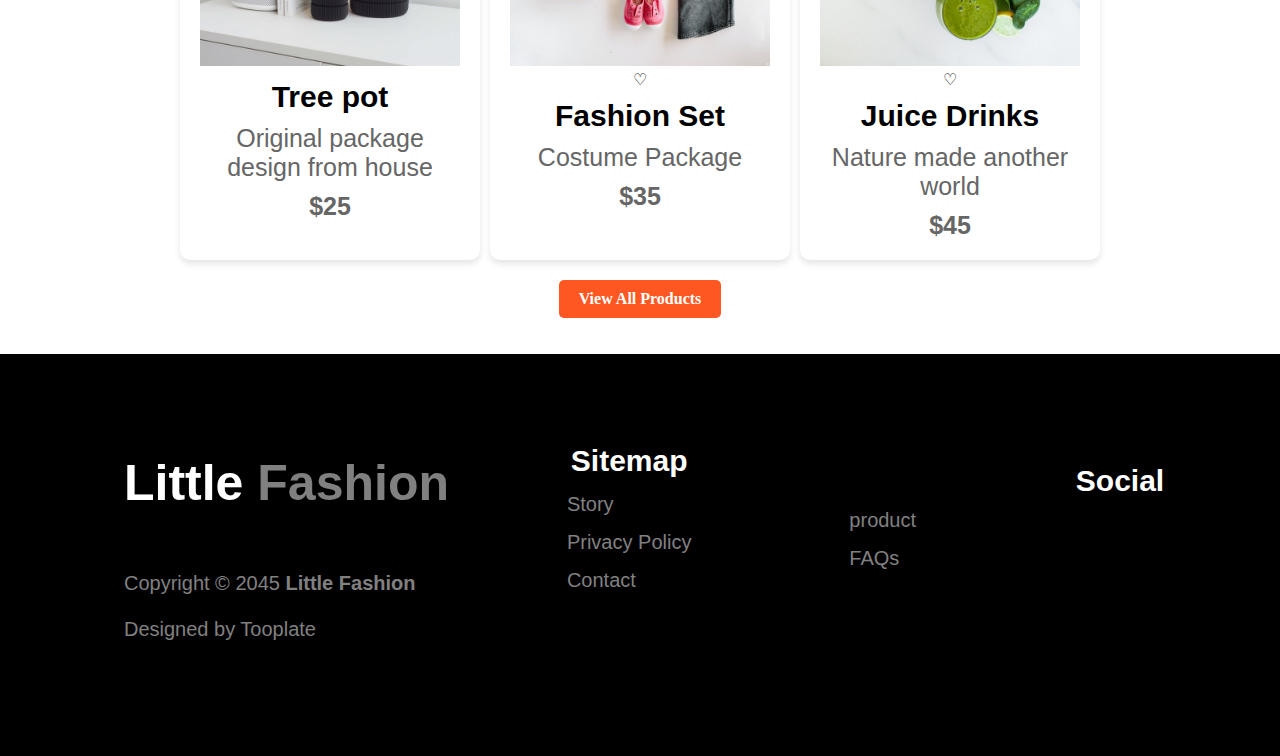
==== commit f4f083fb: "update" ====
--- a/index.html
+++ b/index.html
@@ -11,6 +11,10 @@
 
 </head>
 <body>
+
+  <!-- navbar codes start here -->
+  <input type="checkbox" id="inp">
+  <label for="inp" id="bars"><i class="fa-solid fa-bars"></i></label>
     
 <header id="toppart">
         
@@ -43,53 +47,8 @@
             </div>
 
         </section> 
-        <section id="hm">
-          <h1>Get started with <span> Little</span> Fashion</h1>
-            <div class="hmdiv">
-              
-
-                <div class="homeab"><a href="">:Introduction:</a><img src="uvztx3ua.png" alt="img here" ><b> <p> Good <span>Design</span><br>
-                    Idias for<span > your</span> fashion</p></b>
-                    <p class="para">Little Fashion templates comes with sign in / <br><br>sign up pages, product listing / product detail,<br><br> about, FAQs, and contact page.<br></p></div> 
-                <div class="homee">
-                  <a href="">:How we work:</a>
-                  <video src="WhatsApp Video 2024-12-06 at 1.26.44 AM.mp4" controls muted autoplay loop width="500px"></video>
-                  <br><b><p>Life <span>at</span> Studio</p></b>
-                    <p class="pa">Over three years in business, We've had the chance to work on a variety of projects, with companies<br>
-                    
-                    <br><br><br>
-                    
-                   <b> Work with us</p></b></div>
-                <div  class="homm"><a href="">:capabilites:</a><img src="7py7oig1.png" alt="">
-                   <b><p> What can help you?</p></b>
-                  <p class="cont">Over three years in business, We've<br> had the chance on projects<br></p>
-                      
-
-               <div class="skill-box">
-                        <div class="skill">
-                          <b><span class="label">Branding</span></b>
-                          <b><span class="percentage">90%</span></b>
-                        </div>
-                        <div class="skill">
-                          <b><span class="label">Design & Strategy</span></b>
-                          <b><span class="percentage">70%</span></b>
-                        </div>
-                        <div class="skill">
-                         <b><span class="label">Online Platform</span></b>
-                          <b><span class="percentage">80%</span></b>
-                        </div>
-                      </div>
-                       
-                    </div> 
-                    </div>
-                
-                  </div> 
-                
-                
-            
-     </div>
-        </section>
-        
+        <br><br><br><br><br><br><br>
+        <section id="section2">
             <div class="container">
                 <div class="image-section">
                   <img src="p0ensr7p.png" alt="Retail Shop Owner">
@@ -102,7 +61,9 @@
                   <a href="product.html" class="explore-link">Explore Products</a>
                 </div>
                    </div>
+                  
 
+                  </section>
                 <section class="featured-products">
                     <h1>Featured Products</h1>
                     <div class="products">
@@ -150,16 +111,16 @@
                       <div class="footersection">
                         <b><p>Sitemap</p></b>
                         <ul>
-                          <li><a href="#">Story</a></li>
+                          <li><a href="story.html">Story</a></li>
                           <li><a href="#">Privacy Policy</a></li>
-                          <li><a href="#">Contact</a></li>
+                          <li><a href="contact.html">Contact</a></li>
                           
                         </ul>
 
                       </div>
                       <div class="footer">
                         <ul>
-                        <li><a href="">product</a></li>
+                        <li><a href="product.html">product</a></li>
                         <li><a href="">FAQs</a></li>
                         </ul>
                       </div>
--- a/style.css
+++ b/style.css
@@ -116,246 +116,10 @@
     font-size: 30px;
 
 }
-#hm .hmdiv{
-    width: 100%;
-       /* height: 100vh;      */
-    display: flex;
-    flex-wrap: wrap;
-    gap: 4%;
-    
-     
-}
-
-#hm  h1{
-    font-size: 55px;
-    font-family: Arial, Helvetica, sans-serif;
-
-    align-items: center;
-   /* margin: auto;  */
-   /* display: flex;
-   padding-left: 20%;
-   justify-content: center; */
-   /* padding-left: 600px; */
-   padding-top: 80px; 
-   text-align: center;
-}
-#hm  h1 span{
-    color: orangered;
-}
-#hm .homeab{
-     /* border: 1px solid black;  */
-    height: 600px;
-    width: 30%;
-    display: flex;
-    flex-wrap: wrap;
-    /* padding-top: 100px; */
-    justify-content: space-between;
-    align-items: center;
-    font-size: 40px;
-    font-family: Arial, Helvetica, sans-serif;
-    color: black;
-    text-align:center ;
-
-}
-#hm .homeab img{
-    width: 70%;
-    height: 30%;
-    padding-left: 60px;
-    /* padding-bottom: 400px; */
-    padding-top: 45px;
-}
-#hm .homeab a{
-    font-size:40px ;
-    font-family: Arial, Helvetica, sans-serif;
-     padding-left: 150px;
-    align-items: center;
-    color:orangered;
-    
-
-
-}
-#hm .homeab p span{
-    color: orangered;
-}
-#hm .homeab  .para{
-    font-size: 25px;
-    font-family: Arial, Helvetica, sans-serif;
-    padding-left: 20px;
-    padding-right: 20px;
-    padding-bottom: 10px;
-}
-#hm .homee{
-     /* border: 1px solid black;   */
-    height: 600px;
-    width: 30%;
-    /* display: flex; */
-    /* flex-wrap: wrap; */
-    /* padding-top: 100px; */
-    /* justify-content: space-between;
-    align-items: center; */
-    text-align: center;
-    
-    
-
-}
-.homee video{
-    margin-top: 50px;
-}
-#hm .homm{
-     /* border: 1px solid black; */
-     height: 600px; 
-    width: 30%;
-    display: flex;
-    flex-wrap: wrap;
-    /* padding-top: 100px; */
-    justify-content: space-between;
-    align-items: center;
-    text-align: center;
-
-} 
-#hm .homeab p{
-   color: black;
-   padding-left: 50px;
-   /* padding-bottom: 150px; */
-   /* text-decoration: none; */
-}
-#hm .homeab a:hover{
-    color: orangered;
-    text-decoration:underline;
-    
-}
-#hm .homm p {
-    font-size:50px ;
-    font-family: Arial, Helvetica, sans-serif;
-    padding-left: 30px;
-    
-    
-    
-}
-#hm .homee a{
-     font-size: 40px;
-     color: orangered;
-     font-family: Arial, Helvetica, sans-serif;
-     /* padding-left: 150px; */
-     justify-content: center;
-    align-items: center;
-     /* padding-bottom: 50px;  */
-    /* padding-right: 100px; */
-    
-
-  
-}
-#hm .homee p{
-    font-size: 50px;
-    font-family: Arial, Helvetica, sans-serif;
-    /* padding-bottom: 12px; */
-    /* padding-left: 15px; */
-    text-align: center;
-
-}
-#hm .homee p span{
-    color: orangered;
-}
-#hm .homee .pa{
-    font-size: 25px;
-    font-family: Arial, Helvetica, sans-serif;
-    padding-left: 20px;
-    padding-right: 20px;
-    /* padding-bottom: 20px; */
-}
-#hm .homee video{
-    padding-left: 80px;
-    width: 70%;
-    height: 30%;
-    
-
-}
-#hm .homm a{
-    font-size: 40px;
-    color: orangered;
-    font-family: Arial, Helvetica, sans-serif;
-    padding-left: 150px;
-    align-items: center;
-
-}
-#hm .homm img{
-    width: 70%;
-    height: 40%;
-    padding-left:15%;
-    padding-top: 45px;
-    
-    
-}
-#hm .homm p{
-    font-size: 50px;
-    font-family:Arial, Helvetica, sans-serif;
-    
-}
-#hm .homm .cont{
-    font-size: 23px;
-    font-family: Arial, Helvetica, sans-serif;
-}
-
-     /* #hm .homm .br span{
-    display: flex;
-    flex-wrap: wrap;
-    font-size: 30px;
-     padding-left: 20px; 
-    font-family: Arial, Helvetica, sans-serif;  
-}  
-#hm .homm .br .nine{
-          margin-left: 250px; 
-}
-#hm .homm .br .sp{
-    display: flex;
-    font-size: 30px;
-       gap: 200px;  
-     display: flex;
-     flex-wrap: wrap;
-}
-#hm .homm .br .st{
-     margin-left: 130px; 
-}
-#hm .homm .br .pl{
-     margin-left: 170px; 
-    display: flex;
-    flex-wrap: wrap;
-}    */
-    
- /* #ret div{
-      border: 1px solid black;  
-     display: flex;
-     
-} 
-#ret .img{
-     height: 600px;
-    width: 600px;
-    padding-top: 150px;
-     
-
-}
-#ret .retail .parag {
-    font-size: 40px;
-    font-family: Arial, Helvetica, sans-serif;
-      
-       
-    
-} 
-
-
-#ret .retail .parag span{
-color: orangered;
-}
-#ret .retail p{
-    font-size: 25px;
-    font-family: Arial, Helvetica, sans-serif;
-     padding-top: 300px; 
-     padding-right:300px ; 
-
-}
-
-  */
-  .container {
+
+
+
+  #section2 .container {
     display: flex;
      /* background: #fff;  */
      box-shadow: 0 4px 6px rgba(0, 0, 0, 0.1); 
@@ -367,58 +131,59 @@
 
   }
   
-  .image-section {
-    flex: 1;
-  }
-  
-  .image-section img {
-    width: 90%;
-    height: 90%;
+  
+  
+  #section2 .image-section img {
+    width: 70%;
+    height: 70%;
     background-size: cover;
-    padding-top: 70px;
-
-
-  }
-  
-  .text-section {
-    flex: 1;
-    padding: 20px;
+    /* padding-top: 70px; */
+    justify-content: center;
+    align-items: center;
+    margin-top: 30px;
+
+
+  }
+  
+  #section2 .text-section {
+    
     display: flex;
-    flex-direction: column;
+     flex-direction: column; 
     justify-content: center;
   }
   
-  .text-section h1 {
-    font-size: 55px;
-    margin: 0;
-    padding-left: 100px;
-  }
-  
-  .text-section .highlight {
+  #section2 .text-section h1 {
+    font-size: 40px;
+    /* margin: 0; */
+     padding-left: 100px; 
+    
+  }
+  
+  #section2 .text-section .highlight {
     color: #ff5722;
   }
   
-  .text-section p {
+  #section2 .text-section p {
     color: #777;
     margin: 20px 0;
-    font-size: 35px;
+    font-size: 25px;
     padding-left: 100px;
   }
   
-  .explore-link {
+  #section2 .explore-link {
     text-decoration: none;
     color:#777;
     /* background-color: #ff5722; */
-     padding: 10px 20px; 
-    border-radius: 5px;
-    display: inline-block;
+     /* padding: 10px 20px; 
+    border-radius: 5px; */
+    /* display: inline-block; */
     font-weight: bold;
     text-align: center;
-    padding-right: 400px;
-    font-size: 30px;
-    
-  }
-  .explore-link:hover{
+    /* padding-right: 400px; */
+    font-size: 25px;
+    
+  }
+  #section2 .explore-link:hover{
     color: orangered;
   }
 
@@ -428,14 +193,15 @@
     margin: 0 auto;
     width: 100%;
     padding-top: 100px;
+    
   }
   
   .featured-products h1 {
-    font-size: 70px;
+    font-size: 50px;
     font-weight: bold;
     margin-bottom: 30px;
     padding-top: 50px;
-    padding-right: 1200px;
+    padding-right: 100px;
     font-family: Arial, Helvetica, sans-serif;
 
   }
@@ -443,7 +209,7 @@
   .products {
     display: flex;
     justify-content: center;
-    gap: 20px;
+    gap: 10px;
     flex-wrap: wrap;
   }
   
@@ -452,7 +218,7 @@
     border-radius: 10px;
     box-shadow: 0 4px 6px rgba(0, 0, 0, 0.1);
     overflow: hidden;
-    max-width: 500px;
+    max-width: 300px;
     text-align: center;
     padding: 20px;
   }
@@ -633,6 +399,9 @@
     font-size: 30px;
     color:black;
   }
+
+
+  /* story section */
   
    #story div{
     width: 100%;
@@ -640,7 +409,7 @@
     height: 70vh;
     display: flex;
     flex-wrap: wrap;
-    background-color:snow;
+    background-color:lavender;
    }
    #story div .stor{
     width: 40%;
@@ -659,7 +428,7 @@
     text-shadow: 5px 5px 8px gray;
     font-weight: bold;
     padding-left: 150px;
-    padding-top: 300px;
+    padding-top: 100px;
 
    }
 
@@ -684,33 +453,33 @@
   background-color: grey;
   display: flex;
   flex-wrap: wrap;
-  gap: 70px;
-  padding-left: 120px;
-  padding-top: 200px;
+  gap: 30px;
+  padding-left: 80px;
+  padding-top: 100px;
 }
 
 #main .mm{
+  width: 400px;
+  height: 230px;
+  border: 1px solid black;
+  background-color: white;
+  border-radius: 20px;
+}
+#main .tt{
+  width: 400px;
+  height: 230px;
+  border: 1px solid black;
+  background-color: white;
+  border-radius: 20px;
+
+}
+#main .bbb{
   width: 500px;
   height: 230px;
   border: 1px solid black;
   background-color: white;
   border-radius: 20px;
 }
-#main .tt{
-  width: 500px;
-  height: 230px;
-  border: 1px solid black;
-  background-color: white;
-  border-radius: 20px;
-
-}
-#main .bb{
-  width: 500px;
-  height: 230px;
-  border: 1px solid black;
-  background-color: white;
-  border-radius: 20px;
-}
 
 #main .mm .don {
   display: flex;
@@ -759,21 +528,21 @@
   color: gray;
  padding-left: 30px;
 }
-#main .bb .marie{
+#main .bbb .marie{
   display: flex;
 }
-#main .bb .marie img{
+#main .bbb .marie img{
   border-radius: 160px;
   height: 200px;
   padding-top: 20px;
 }
-#main .bb .marie h1{
+#main .bbb .marie h1{
   font-family: Arial, Helvetica, sans-serif;
   font-weight: bold;
   margin-top: 90px;
   padding-left: 30px;
 }
-#main .bb .marie p{
+#main .bbb .marie p{
   font-family: Arial, Helvetica, sans-serif;
   font-weight: bold;
   font-size: 20px;
@@ -815,7 +584,7 @@
 
 
 #cost .oo .bb{
-  font-size: 40px;
+  font-size: 30px;
   font-family: Arial, Helvetica, sans-serif;
   text-align: center;
   color: grey;
@@ -832,9 +601,9 @@
 
 #cost .img img{
   border-radius: 160px;
-  height: 150px;
-   margin-top: 20px;
-  margin-left: 150px; 
+  height: 100px;
+   margin-top: 10px;
+  margin-left: 120px; 
   
   
 }
@@ -853,7 +622,7 @@
 #pro div{
   width: 100%;
   /* border: 1px solid black; */
-  color:darkgray;
+  color:lightblue;
 }
 #pro div .produ{
   font-family: Arial, Helvetica, sans-serif;
@@ -883,20 +652,21 @@
 }
 
 .fp h1 {
- font-size: 70px;
+ font-size: 50px;
  font-weight: bold;
- margin-bottom: 30px;
+ margin-bottom: 40px;
  /* padding-top: 100px; */
- margin-top: 100px;
+ margin-top: 50px;
  font-family: Arial, Helvetica, sans-serif;
- padding-right: 1300px;
+ /* padding-right: 100px; */
+ text-align: center;
 
 }
 
 .fff {
  display: flex;
  justify-content: center;
- gap: 20px;
+ gap: 10px;
  flex-wrap: wrap;
 }
 
@@ -905,9 +675,9 @@
  border-radius: 10px;
  box-shadow: 0 4px 6px rgba(0, 0, 0, 0.1);
  overflow: hidden;
-  max-width: 500px; 
+  max-width: 300px; 
  text-align: center;
- padding: 20px;
+ /* padding: 20px; */
 }
 
 .prodimg {
@@ -1015,10 +785,12 @@
   align-items: center;
   height: 100vh;
   text-align: center;
+  background-image: url(imgfashion.avif);
 }
 #signin .signin-container{
   width: 600px;
   padding: 20px;
+  
 }
 
 #signin .signin-container .pp{
@@ -1069,12 +841,12 @@
 #signin .create-account-text{
   font-size: 20px;
   font-family: Arial, Helvetica, sans-serif;
-  color:gray;
+  color:white;
   margin-top: 30px;
 
 }
 #signin .create-account-text a{
-  color:grey;
+  color:white;
   text-decoration: none;
   font-weight: bold;
 }
@@ -1089,19 +861,20 @@
   /* display: flex; */
   justify-content: center;
   align-items: center;
-  height: 100vh;
+  /* height: 100vh; */
   width: 100%;
   text-align: center;
-  padding-top: 50px;
+  padding-top: 10px;
+  background-image: url(imgfashion.avif);
 
 }
 #signup .signup-container .pppp{
   font-family: Arial, Helvetica, sans-serif;
   font-weight: bold;
-  font-size: 80px;
+  font-size: 60px;
   text-align: center;
-  padding-top: 50px;
-  margin-bottom: 50px;
+  padding-top: 30px;
+  margin-bottom: 20px;
   
    
 }
@@ -1110,8 +883,8 @@
 
   font-family: Arial, Helvetica, sans-serif;
   font-size: 20px;
-  margin: 20px;
-  padding: 12px;
+  /* margin: 20px; */
+   padding: 12px; 
   border: 1px solid;
   border-radius: 30px;
   text-decoration: none;
@@ -1119,7 +892,7 @@
   /* font-weight: 600; */
 
   /* position: relative; */
-  margin-top: 20px;
+  /* margin-top: 10px; */
 
   
 }
@@ -1130,18 +903,20 @@
 }
 
 #signup .signup-container .aa i{
-  margin: 15px;
-}
+    
+   margin: 15px;  
+}
+
 
 #signup .signup-container .pp{
   font-family: Arial, Helvetica, sans-serif;
   font-size: 18px;
-  margin-top: 20px;
-  color:#666;
+  
+  color:grey;
 }
 
 #signup .signup-container form input{
-  padding: 20px;
+  padding: 10px;
   margin: 10px;
   border: 1px solid #ccc;
   border-radius: 5px;
@@ -1155,7 +930,7 @@
 
 #signup .signup-container .star{
   font-family: Arial, Helvetica, sans-serif;
-  font-size: 25px;
+  font-size: 15px;
   color:#666;
 }
 
@@ -1167,8 +942,8 @@
   border: none;
   border-radius: 25px;
   font-family: Arial, Helvetica, sans-serif;
-  font-size: 25px;
-  padding: 12px;
+  font-size: 20px;
+   padding: 12px; 
   width: 25%;
   cursor: pointer;
 
@@ -1179,11 +954,12 @@
 }
 #signup .signup-container .aaa{
   display: block;
-  margin-top: 20px;
+  margin-top: 10px;
   color:black;
   text-decoration: underline;
   font-family: Arial, Helvetica, sans-serif;
   font-size: 20px;
+  padding-bottom: 10px;
 }
 #signup .signup-container .aaa:hover{
   color: orangered;
@@ -1458,4 +1234,139 @@
     font-size: 25px;
     color: gray;  
 }
-
+#inp{
+  display: none;
+}
+#bars{
+  display: none;
+}
+
+/* create responsive website */
+
+
+@media (max-width: 480px) { 
+  #toppart h1{
+    font-size: 30px;
+  }
+  #toppart nav ul{
+    display: none;
+  }
+  #Home div h1{
+    font-size: 30px;
+  }
+  #Home div p{
+    font-size: 20px;
+  }
+  #bars{
+    display: block;
+    position: absolute;
+    top: 10%;
+    right:10%; 
+    font-size: 40px;
+    color: white;z-index: 50;
+  }
+  #inp:checked~#toppart nav ul{
+    display:block;
+    position: absolute; 
+      top: 5%;  
+     left: 40%; 
+    
+    /* padding: 20px; */
+    border-radius: 10px;
+    line-height: 50px;
+    background-color:#ccc;
+  
+    
+    
+   }
+   #inp:checked~main #Home div{
+     margin-top: 60%;
+   }
+   #Home{
+    width: 100%;
+    height: 100vh;
+    background-image:  url(rgnv4xvc.png);
+    background-size: cover;
+    background-repeat: no-repeat;
+    background-position: center;
+    display: flex;
+    align-items: center;
+   }
+   
+   #story div{
+    width: 98%;
+   }
+   #story .st {
+    display: none;
+   }
+   #story div .stor p{
+    padding-left: 0%;
+    padding-top: 0%;
+    text-align: center;
+    padding-top: 50%;
+    padding-left: 20%;
+     
+   }
+
+   #main .box{
+    padding-left: 0%;
+    padding-top: 0%;
+    gap: 0%;
+    height: 130vh;
+    width: 98%;
+   }
+
+   #main .mm{
+    margin-top: 20px;
+    
+   }
+   #cost .cc{
+    width: 98%;
+   }
+   #cost .cc .pp{
+    font-size: 50px;
+   }
+   #cost .oo{
+    margin-left: 0%;
+    margin-top: 0%;
+   }
+   #cost .oo .bb{
+    text-align: center;
+    font-size: 20px;
+    margin-top: 0%;
+    margin-left: 95px;
+   }
+   #cost .oo .bb span{
+    display: none;
+   }
+   #cost .img img{
+    margin-left: 0%;
+    margin-top: 0%;
+    height: 80px;
+    margin-left: 25px;
+    margin-top: 20px;
+   }
+   #cost .img .go{
+    margin-left: 0%0;
+    margin-top: 0%;
+    font-size: 15px;
+    margin-top: 40px;
+   }
+   #pro div .produ{
+    margin-top: 0%;
+    margin-left: 20px;
+    font-size: 50px;
+    margin-top: 70px;
+    
+   }
+   #pro div .prod{
+    margin-left: 20px;
+    font-size: 50px;
+   }
+
+   #featured-products h1{
+    font-size: 20px;
+   }
+
+  }
+  